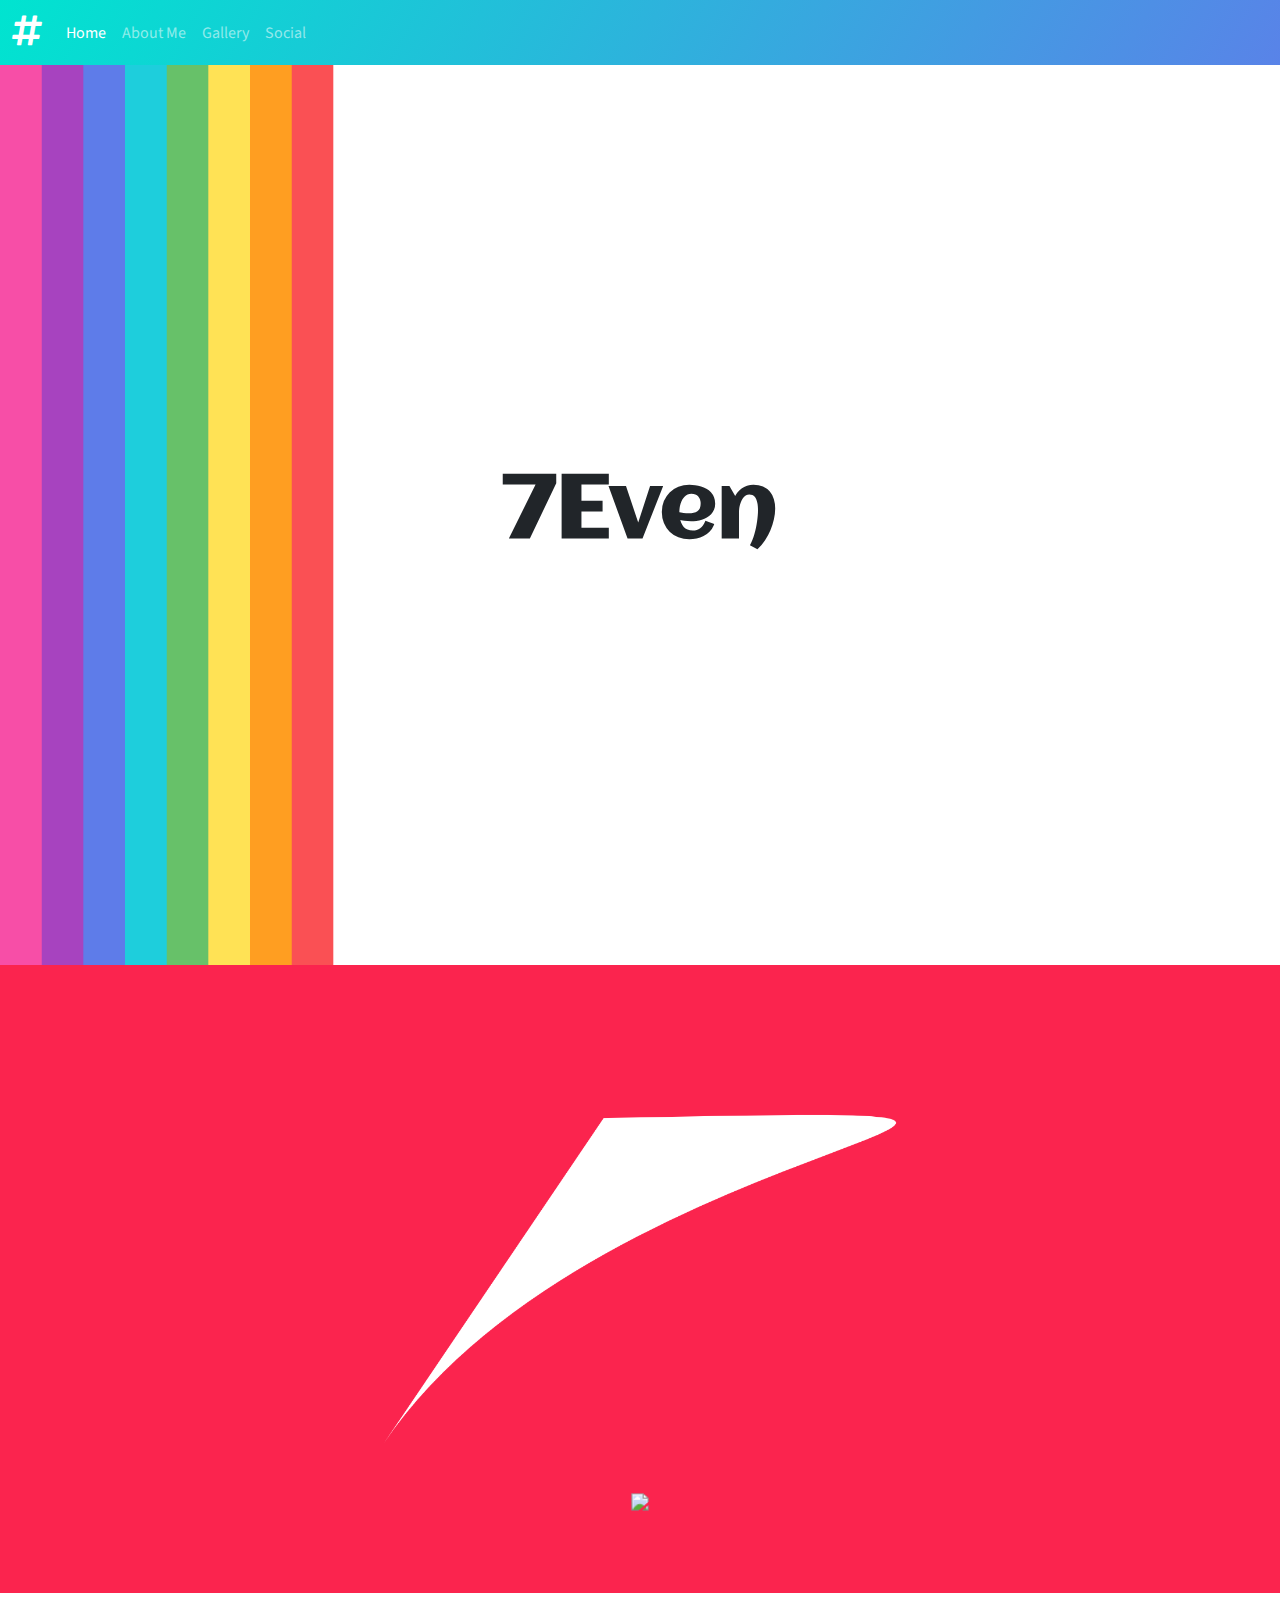
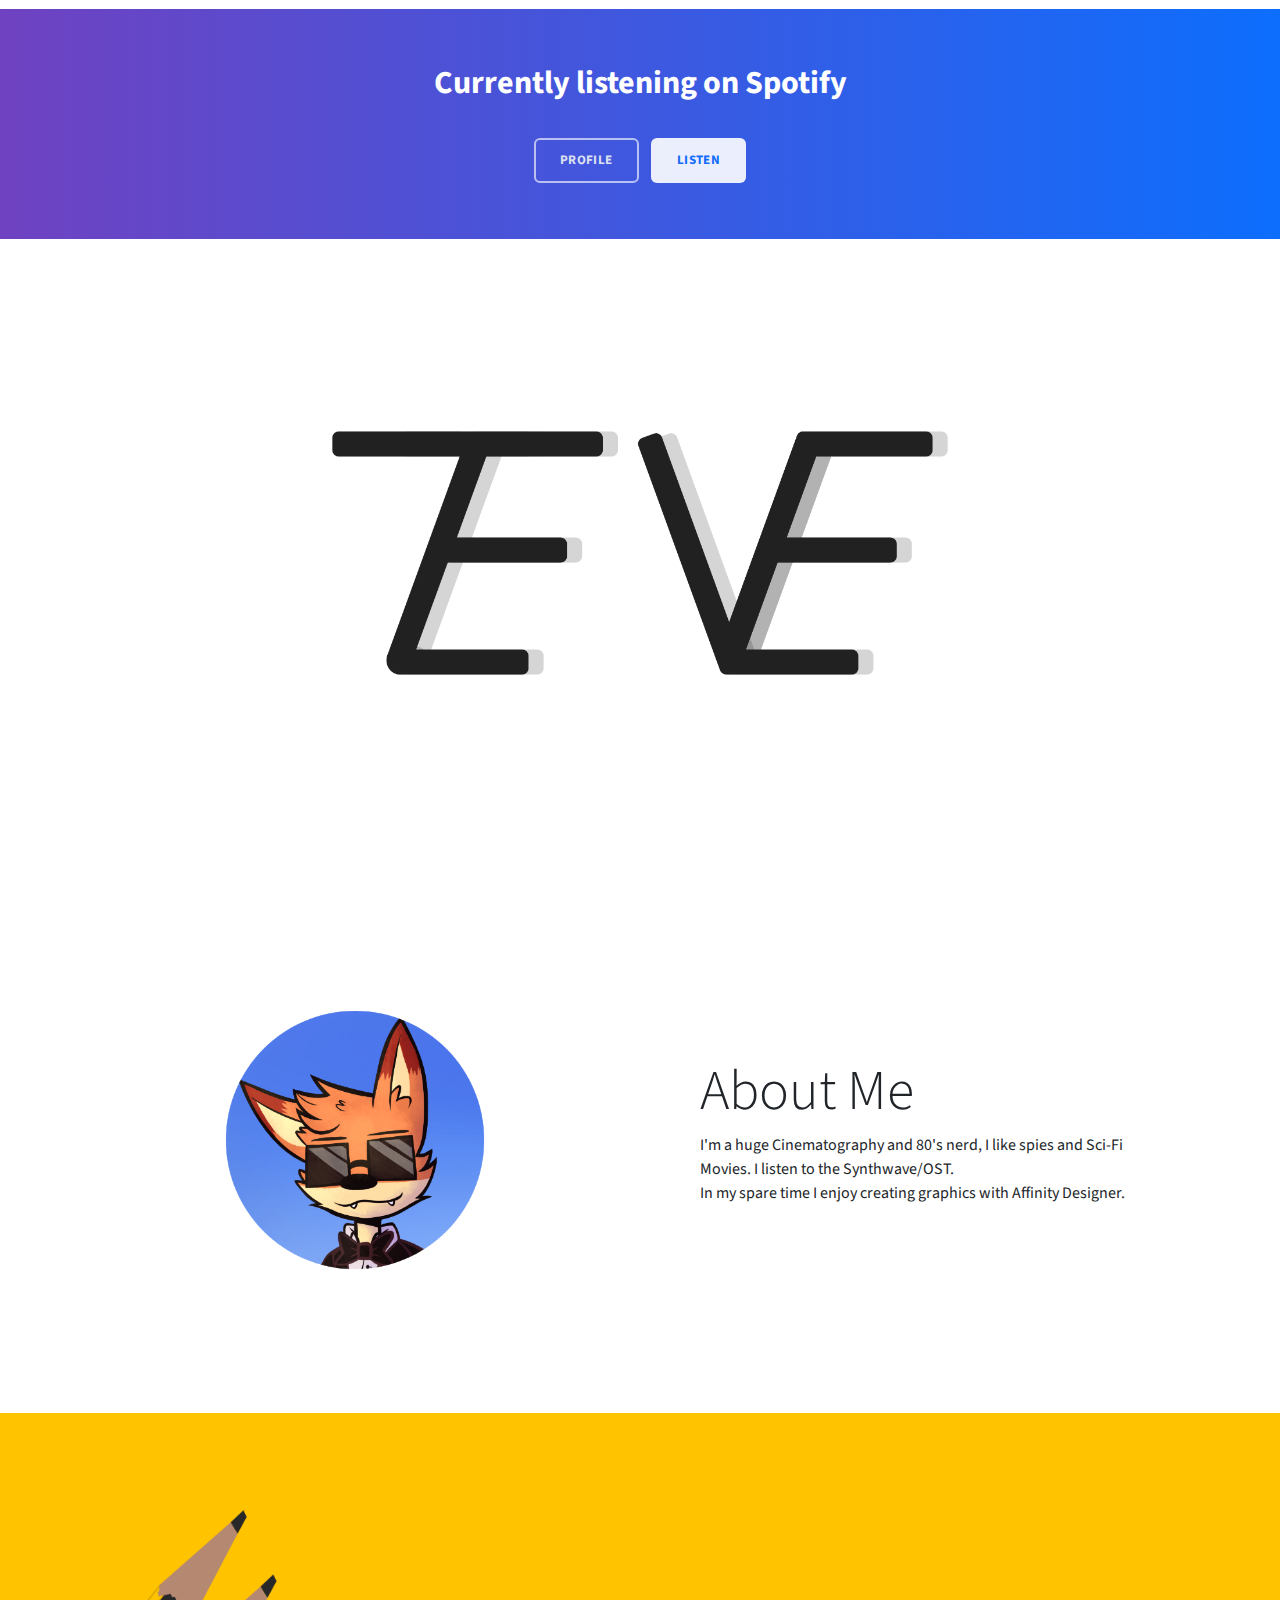
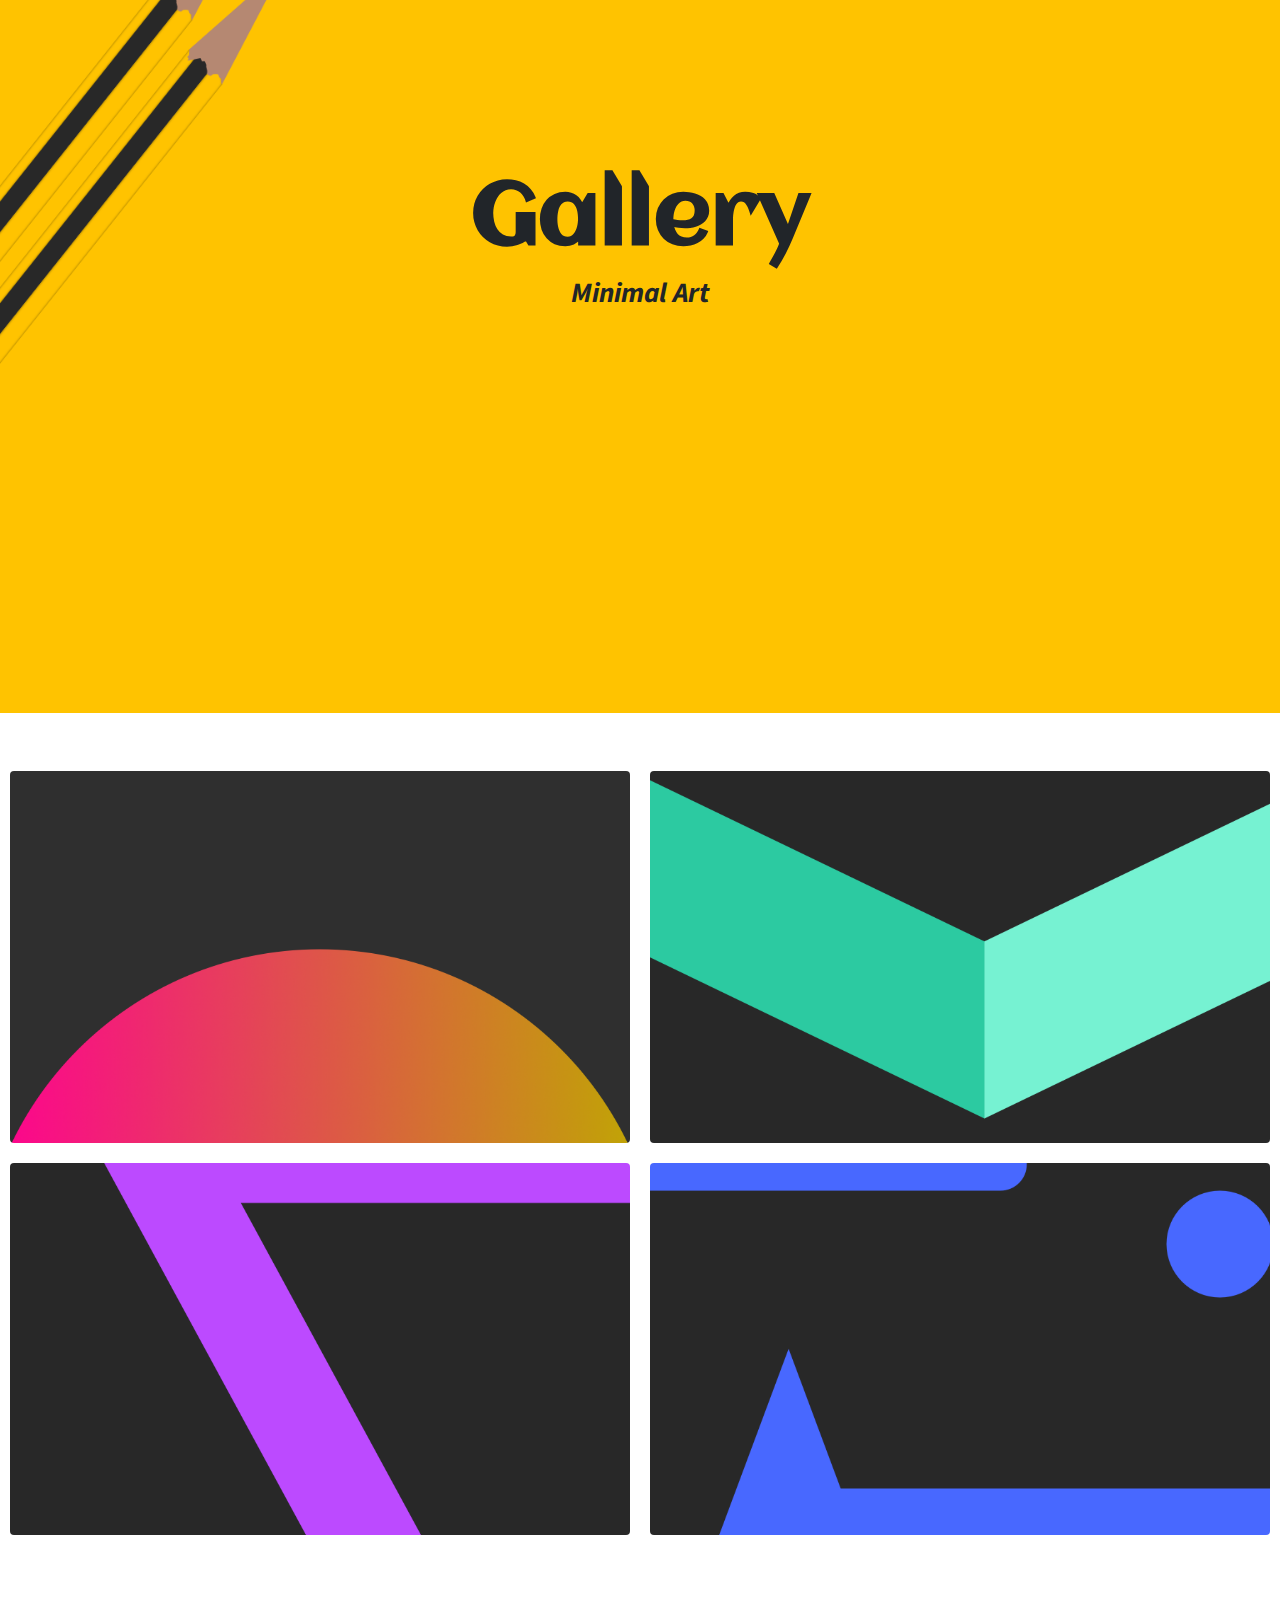
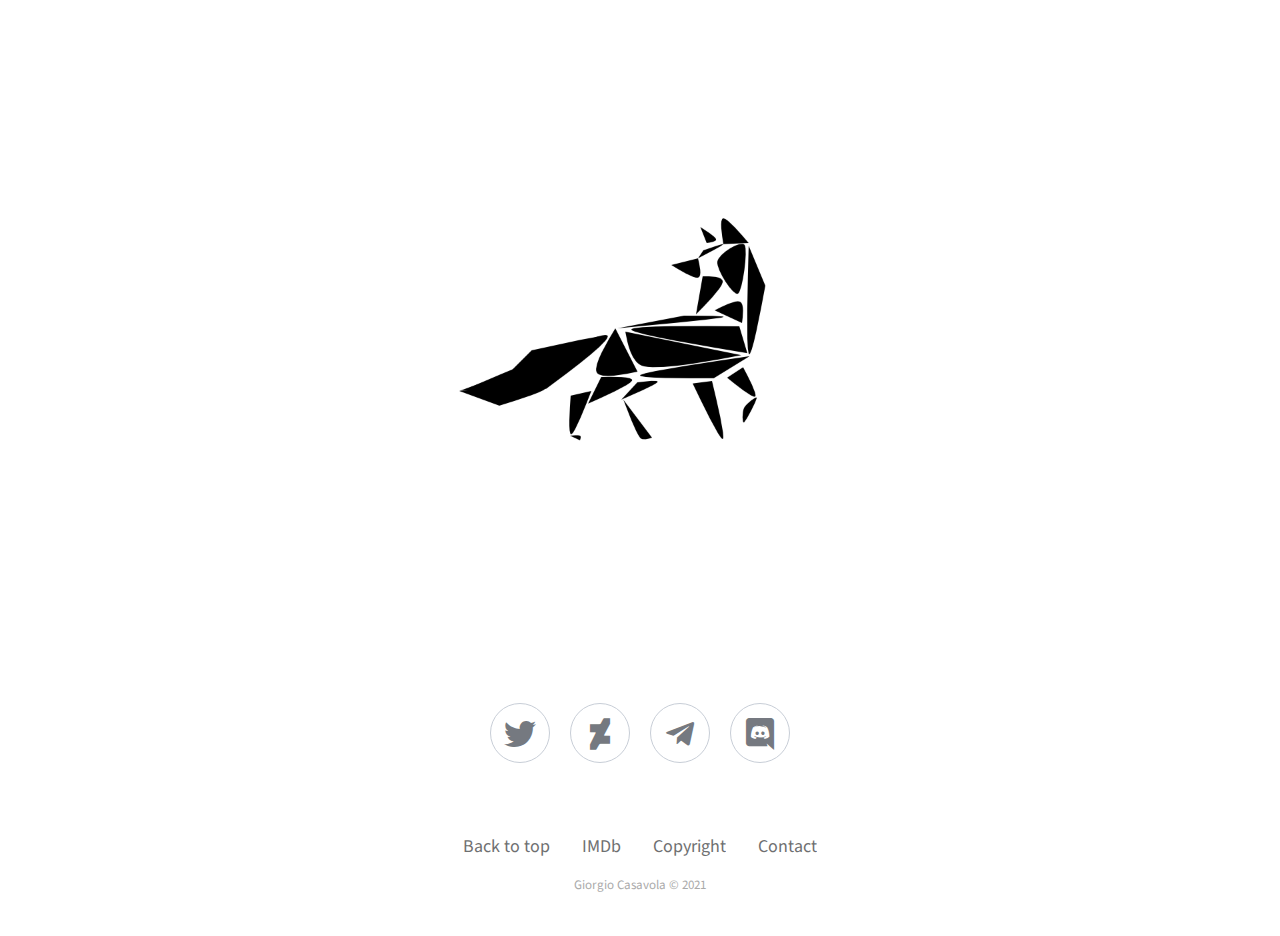
==== index.html @ 130027fe "add IMDb" ====
<!DOCTYPE html>
<html>

<head>
    <meta charset="utf-8">
    <meta name="viewport" content="width=device-width, initial-scale=1.0, shrink-to-fit=no">
    <title>infinit7even.xyz</title>
    <meta name="Infinity 7Even" content="Infinity 7Even">
    <meta name="infinit7even" content="infinit7even">
    <meta property="og:description" content="Cinematography nerd and 80s spy.
Synthwave/OST listener.">
    <meta name="description" content="Cinematography nerd and 80s spy.
Synthwave/OST listener.">
    <meta name="twitter:description" content="Cinematography nerd and 80s spy.
Synthwave/OST listener.">
    <meta name="twitter:image" content="OG.png">
    <meta name="twitter:card" content="summary">
    <meta property="og:title" content="infinit7even.xyz">
    <meta property="og:image" content="OG.png">
    <meta property="og:type" content="website">
    <meta name="twitter:title" content="infinit7even.xyz">
    <link rel="apple-touch-icon" type="image/png" sizes="180x180" href="assets/img/Icon/apple-icon-180x180.png">
    <link rel="icon" type="image/png" sizes="16x16" href="assets/img/Icon/favicon-16x16.png">
    <link rel="icon" type="image/png" sizes="32x32" href="assets/img/Icon/favicon-32x32.png">
    <link rel="icon" type="image/png" sizes="180x180" href="assets/img/Icon/apple-icon-180x180.png">
    <link rel="icon" type="image/png" sizes="192x192" href="assets/img/Icon/android-icon-192x192.png">
    <link rel="stylesheet" href="assets/bootstrap/css/bootstrap.min.css">
    <link rel="stylesheet" href="https://fonts.googleapis.com/css?family=Source+Sans+Pro:300,400,700,300italic,400italic,700italic">
    <link rel="stylesheet" href="https://fonts.googleapis.com/css?family=Aclonica&amp;display=swap">
    <link rel="stylesheet" href="assets/fonts/fontawesome-all.min.css">
    <link rel="stylesheet" href="assets/css/divider-text-middle.css">
    <link rel="stylesheet" href="assets/css/Footer.css">
    <link rel="stylesheet" href="assets/css/Gallery.css">
    <link rel="stylesheet" href="assets/css/Highlight-Blue.css">
    <link rel="stylesheet" href="https://cdnjs.cloudflare.com/ajax/libs/animate.css/3.5.2/animate.min.css">
    <link rel="stylesheet" href="https://cdnjs.cloudflare.com/ajax/libs/aos/2.3.4/aos.css">
    <link rel="stylesheet" href="assets/css/Navbar.css">
    <link rel="stylesheet" href="assets/css/Parallax-Scroll-Effect.css">
    <link rel="stylesheet" href="assets/css/Social-Icons.css">
    <link rel="stylesheet" href="assets/css/Swiper-Slider-Card-For-Blog-Or-Product-1.css">
    <link rel="stylesheet" href="assets/css/Swiper-Slider-Card-For-Blog-Or-Product.css">
    <link rel="stylesheet" href="assets/css/Team-Clean.css">
    <link rel="stylesheet" href="assets/css/Twitch-Hover-Effect.css">
<!-- Pixel Code for https://www.widgetsquad.com/ -->
<script async src="https://www.widgetsquad.com/pixel/bqrxcodfmxu2at6dgoskixyi5d4d2zxn"></script>
<!-- END Pixel Code -->
</head>

<body id="page-top">
    <nav class="navbar navbar-dark navbar-expand-md" data-aos="slide-down" id="app-navbar">
        <div class="container-fluid"><a class="navbar-brand" href="#footer"><i class="fas fa-hashtag" data-bss-hover-animate="rubberBand" id="brand-logo"></i></a><button data-bs-toggle="collapse" class="navbar-toggler" data-bs-target="#navcol-1"><span class="visually-hidden">Toggle navigation</span><span class="navbar-toggler-icon"></span></button>
            <div class="collapse navbar-collapse" id="navcol-1" style="height: 30px;">
                <ul class="navbar-nav ml-auto">
                    <li class="nav-item"><a class="nav-link active" data-bss-hover-animate="pulse" href="https://infinit7even.xyz/">Home</a></li>
                    <li class="nav-item"><a class="nav-link" data-bss-hover-animate="pulse" href="#me">About Me</a></li>
                    <li class="nav-item" id="about"><a class="nav-link" data-bss-hover-animate="pulse" href="#gallery">Gallery</a></li>
                    <li class="nav-item"></li>
                    <li class="nav-item"><a class="nav-link" data-bss-hover-animate="pulse" href="#footer">Social</a></li>
                </ul>
            </div>
        </div>
    </nav>
    <header class="border-white d-flex masthead" data-aos="slide-right" style="background: url(&quot;assets/img/Material/Rainbow%20Light.png&quot;);background-size: cover;">
        <div class="container my-auto text-center" style="width: 200px;">
            <h1 class="d-xl-flex justify-content-xl-center bounce animated mb-1" style="font-family: Aclonica, sans-serif;color: rgb(33,37,41);">7Even</h1>
        </div>
    </header>
    <section data-aos="slide-up" class="page-section clearfix" style="background: url(&quot;assets/img/Material/sfondo.png&quot;);">
        <div class="container">
            <div class="intro"><img class="img-fluid intro-img mb-3 mb-lg-0 rounded" data-aos="zoom-in" data-aos-delay="100" src="assets/img/Material/Final%20Segment.png"></div>
        </div>
    </section>
    <div class="col d-flex justify-content-center" data-aos="slide-up"><img src="https://spotify-github-profile.vercel.app/api/view?uid=31hbjopzjuyt4f4cmfmwygxyndqe&amp;cover_image=true&amp;theme=compact" style="transform: translateY(-99px) scale(1.10);"></div>
    <section data-aos="fade-down" data-aos-delay="400" class="highlight-blue" style="background: linear-gradient(-90deg, var(--bs-blue) 0%, var(--bs-purple));">
        <div class="container">
            <div class="intro">
                <h2 class="text-center" data-aos="zoom-in-down" data-aos-delay="400"><strong>Currently listening on Spotify</strong><br></h2>
            </div>
            <div class="buttons"><a class="btn btn-primary" role="button" data-bss-hover-animate="pulse" href="https://open.spotify.com/user/31hbjopzjuyt4f4cmfmwygxyndqe">Profile</a><a class="btn btn-primary" role="button" data-bss-hover-animate="pulse" href="https://spotify-github-profile.vercel.app/api/view?uid=31hbjopzjuyt4f4cmfmwygxyndqe&amp;redirect=true" style="background: var(--bs-white);color: var(--bs-blue);">Listen</a></div>
        </div>
    </section>
    <section data-aos="fade-up" data-aos-duration="700" id="me" class="page-section clearfix">
        <div class="container" data-bss-hover-animate="tada"><img class="img-fluid intro-img mb-3 mb-lg-0 rounded" src="assets/img/Material/7Even.png"></div>
        <div class="container" data-aos="fade-right" data-aos-delay="300">
            <div class="row align-items-center">
                <div class="col-lg-6 order-lg-1">
                    <div class="p-5"><img class="rounded-circle img-fluid" data-bss-hover-animate="pulse" src="assets/img/Material/About%20Me/OC.png"></div>
                </div>
                <div class="col-lg-6 order-lg-2">
                    <div data-bss-hover-animate="bounce" class="p-5">
                        <h2 class="display-4">About Me</h2>
                        <p>I'm a huge Cinematography and 80's nerd, I like spies and Sci-Fi Movies.&nbsp;I listen to the Synthwave/OST.<br>In my spare time I enjoy creating graphics with Affinity Designer.<br></p>
                    </div>
                </div>
            </div>
        </div>
    </section>
    <section>
        <header class="border-white d-flex masthead" data-aos="slide-right" data-aos-delay="250" id="gallery" style="background: url(&quot;assets/img/Gallery/Matite.png&quot;);background-size: cover;">
            <div class="container my-auto text-center" style="width: 200px;">
                <h1 class="d-xl-flex justify-content-xl-center bounce animated mb-1" style="font-family: Aclonica, sans-serif;color: rgb(33,37,41);">Gallery</h1>
                <h3 data-bss-hover-animate="swing" class="mb-5"><em class="pulse animated" style="color: rgb(33,37,41);">Minimal Art</em></h3>
            </div>
        </header>
        <div class="container-fluid py-5">
            <div class="row">
                <div class="col-md-6 mb-lg-0" data-aos="zoom-in" data-aos-duration="500" style="padding: 10px;">
                    <div class="hover hover-4 text-white rounded"><img src="assets/img/Gallery/Retro.png" alt="image">
                        <div class="hover-4-content">
                            <p class="hover-4-description fw-light mb-0">© 2021 Giorgio Casavola. All rights reserved.</p>
                        </div>
                    </div>
                </div>
                <div class="col-md-6 mb-lg-0" data-aos="zoom-in" data-aos-duration="500" style="padding: 10px;">
                    <div class="hover hover-4 text-white rounded"><img class="border rounded" src="assets/img/Gallery/Mirror%20Reflection.png" alt="image">
                        <div class="hover-4-content">
                            <p class="hover-4-description fw-light mb-0">© 2021 Giorgio Casavola. All rights reserved.</p>
                        </div>
                    </div>
                </div>
                <div class="col-md-6 mb-lg-0" data-aos="zoom-in" data-aos-duration="500" style="padding: 10px;">
                    <div class="hover hover-4 text-white rounded"><img src="assets/img/Gallery/Mysterious%20Purple.png" alt="image">
                        <div class="hover-4-content">
                            <p class="hover-4-description fw-light mb-0">© 2021 Giorgio Casavola. All rights reserved.</p>
                        </div>
                    </div>
                </div>
                <div class="col-md-6 mb-lg-0" data-aos="zoom-in" data-aos-duration="500" style="padding: 10px;">
                    <div class="hover hover-4 text-white rounded"><img class="border rounded" src="assets/img/Gallery/Abysses%20Of%20Forms.png" alt="image">
                        <div class="hover-4-content">
                            <p class="hover-4-description fw-light mb-0">© 2021 Giorgio Casavola. All rights reserved.</p>
                        </div>
                    </div>
                </div>
            </div>
        </div>
    </section>
    <div data-bss-hover-animate="bounce" class="backgroundimages" style="background: url(&quot;assets/img/Material/Tail%20Fragment.png&quot;) center / cover;height: 700px;"></div>
    <footer id="footer" class="footer-basic" style="transform: translateY(-100px);">
        <div data-aos="fade" class="social-icons"><a href="https://twitter.com/Infinit7Even"><i class="fab fa-twitter" data-bss-hover-animate="shake"></i></a><a href="https://www.deviantart.com/infinit7even"><i class="fab fa-deviantart" data-bss-hover-animate="shake"></i></a><a href="https://t.me/Infinit7Even"><i class="fab fa-telegram-plane" data-bss-hover-animate="shake"></i></a><a href="https://discords.com/bio/p/infinit7even"><i class="fab fa-discord" data-bss-hover-animate="shake"></i></a></div>
        <ul class="list-inline">
            <li class="list-inline-item" data-bss-hover-animate="tada"><a href="#">Back to top</a></li>
            <li class="list-inline-item" data-bss-hover-animate="tada"><a href="https://www.imdb.com/user/ur92551672/lists">IMDb</a></li>
            <li class="list-inline-item" data-bss-hover-animate="tada"><a href="https://infinit7even.xyz/copyright">Copyright</a></li>
            <li class="list-inline-item" data-bss-hover-animate="tada"><a href="mailto:infinit7even@gmail.com">Contact</a></li>
        </ul>
        <p data-bss-hover-animate="swing" class="copyright">Giorgio Casavola © 2021</p>
    </footer>
    <script src="assets/bootstrap/js/bootstrap.min.js"></script>
    <script src="assets/js/bs-init.js"></script>
    <script src="https://cdnjs.cloudflare.com/ajax/libs/aos/2.3.4/aos.js"></script>
    <script src="assets/js/Gallery.js"></script>
</body>

</html>
---- assets/css/divider-text-middle.css ----
.divider-style {
  margin-top: 70px;
  position: relative;
  margin-right: 40px;
  margin-left: 40px;
}

.divider-style span {
  background: #fff;
  padding: 0 20px;
  position: relative;
  z-index: 5;
}

.divider-style:before {
  content: "";
  display: block;
  border-top: solid 1px black;
  width: 100%;
  height: 1px;
  position: absolute;
  top: 50%;
  z-index: 1;
}
---- assets/css/Footer.css ----
.footer-basic {
  padding: 40px 0;
  background-color: #ffffff;
  color: #4b4c4d;
}

.footer-basic ul {
  padding: 0;
  list-style: none;
  text-align: center;
  font-size: 18px;
  line-height: 1.6;
  margin-bottom: 0;
}

.footer-basic li {
  padding: 0 10px;
}

.footer-basic ul a {
  color: inherit;
  text-decoration: none;
  opacity: 0.8;
}

.footer-basic ul a:hover {
  opacity: 1;
}

.footer-basic .copyright {
  margin-top: 15px;
  text-align: center;
  font-size: 13px;
  color: #aaa;
  margin-bottom: 0;
}
---- assets/css/Gallery.css ----
.hover {
  overflow: hidden;
  position: relative;
  padding-bottom: 60%;
}

.hover img {
  width: 100%;
  position: absolute;
  top: 0;
  left: 0;
  transition: all 0.3s;
}

.hover-4 img {
  width: 110%;
  top: 50%;
  left: 50%;
  transform: translate(-50%, -50%);
}

.hover-4-description {
  position: absolute;
  top: 2rem;
  left: 2rem;
  text-align: right;
  border-right: 3px solid #fff;
  padding: 0 1rem;
  z-index: 99;
  transform: translateX(-1.5rem);
  opacity: 0;
  transition: all 0.3s;
}

@media (min-width: 992px) {
  .hover-4-description {
    width: 90%;
  }
}

.hover-4:hover img {
  width: 100%;
}

.hover-4:hover::after {
  opacity: 1;
  transform: none;
}

.hover-4:hover .hover-4-description {
  opacity: 1;
  transform: none;
}
---- assets/css/Highlight-Blue.css ----
.highlight-blue {
  color: #fff;
  background-color: #1e6add;
  padding: 50px 0;
}

.highlight-blue p {
  color: #c4d5ef;
  line-height: 1.5;
}

.highlight-blue h2 {
  font-weight: normal;
  margin-bottom: 25px;
  line-height: 1.5;
  padding-top: 0;
  margin-top: 0;
  color: inherit;
}

.highlight-blue .intro {
  font-size: 16px;
  max-width: 500px;
  margin: 0 auto 25px;
}

.highlight-blue .buttons {
  text-align: center;
}

.highlight-blue .buttons .btn {
  padding: 16px 32px;
  margin: 6px;
  border: none;
  background: none;
  box-shadow: none;
  text-shadow: none;
  opacity: 0.9;
  text-transform: uppercase;
  font-weight: bold;
  font-size: 13px;
  letter-spacing: 0.4px;
  line-height: 1;
}

.highlight-blue .buttons .btn:hover {
  opacity: 1;
}

.highlight-blue .buttons .btn:active {
  transform: translateY(1px);
}

.highlight-blue .buttons .btn-primary, .highlight-blue .buttons .btn-primary:active {
  border: 2px solid rgba(255,255,255,0.7);
  border-radius: 6px;
  color: #ebeff1;
  box-shadow: none;
  text-shadow: none;
  padding: 14px 24px;
  background: transparent;
  transition: background-color 0.25s;
}
---- assets/css/Navbar.css ----
#brand-logo {
  font-size: 34px;
}

#app-navbar {
  background: linear-gradient(120deg, #00e4d0, #5983e8);
}
---- assets/css/Parallax-Scroll-Effect.css ----
#box-1 {
  height: 25vh;
  width: 100%;
  background-image: url("Material/ggggggggggggggggggggggggggggggggggggggggggggg.png");
  background-size: cover;
  display: table;
  background-attachment: fixed;
}

h1 {
  font-family: arial black;
  font-size: 50px;
  color: white;
  margin: 0px;
  text-align: center;
  display: table-cell;
  vertical-align: middle;
}
---- assets/css/Social-Icons.css ----
.social-icons {
  color: #313437;
  background-color: #fff;
  text-align: center;
  padding: 70px 0;
}

@media (max-width:767px) {
  .social-icons {
    padding: 50px 0;
  }
}

.social-icons i {
  font-size: 32px;
  display: inline-block;
  color: #757980;
  margin: 0 10px;
  width: 60px;
  height: 60px;
  border: 1px solid #c8ced7;
  text-align: center;
  border-radius: 50%;
  line-height: 60px;
}
---- assets/css/Team-Clean.css ----
.team-clean {
  color: #313437;
  background-color: #fff;
}

.team-clean p {
  color: #7d8285;
}

.team-clean h2 {
  font-weight: bold;
  margin-bottom: 40px;
  padding-top: 40px;
  color: inherit;
}

@media (max-width:767px) {
  .team-clean h2 {
    margin-bottom: 25px;
    padding-top: 25px;
    font-size: 24px;
  }
}

.team-clean .intro {
  font-size: 16px;
  max-width: 500px;
  margin: 0 auto;
}

.team-clean .intro p {
  margin-bottom: 0;
}

.team-clean .people {
  padding-bottom: 40px;
}

.team-clean .item {
  text-align: center;
  padding-top: 50px;
}

.team-clean .item .name {
  font-weight: bold;
  margin-top: 28px;
  margin-bottom: 8px;
  color: inherit;
}

.team-clean .item .title {
  text-transform: uppercase;
  font-weight: bold;
  color: #d0d0d0;
  letter-spacing: 2px;
  font-size: 13px;
}

.team-clean .item .description {
  font-size: 15px;
  margin-top: 15px;
  margin-bottom: 20px;
}

.team-clean .item img {
  max-width: 160px;
}

.team-clean .social {
  font-size: 18px;
  color: #a2a8ae;
}

.team-clean .social a {
  color: inherit;
  margin: 0 10px;
  display: inline-block;
  opacity: 0.7;
}

.team-clean .social a:hover {
  opacity: 1;
}
---- assets/css/Twitch-Hover-Effect.css ----
.twitch-hover, .twitch-hover img {
  transition: 0.2s;
}

.twitch-hover:hover img {
  transform: translateX(0.5rem) translateY(-0.5rem);
  box-shadow: -1px 1px 1px #1ed760, -2px 2px 1px #1ed760, -3px 3px 1px #1ed760, -4px 4px 1px #1ed760, -5px 5px 1px #1ed760, -6px 6px 1px #1ed760, -7px 7px 1px #1ed760, -8px 8px 1px #1ed760;
}

.twitch-hover {
  background-color: #1ed760;
  max-width: -webkit-fit-content;
  max-height: -webkit-fit-content;
}
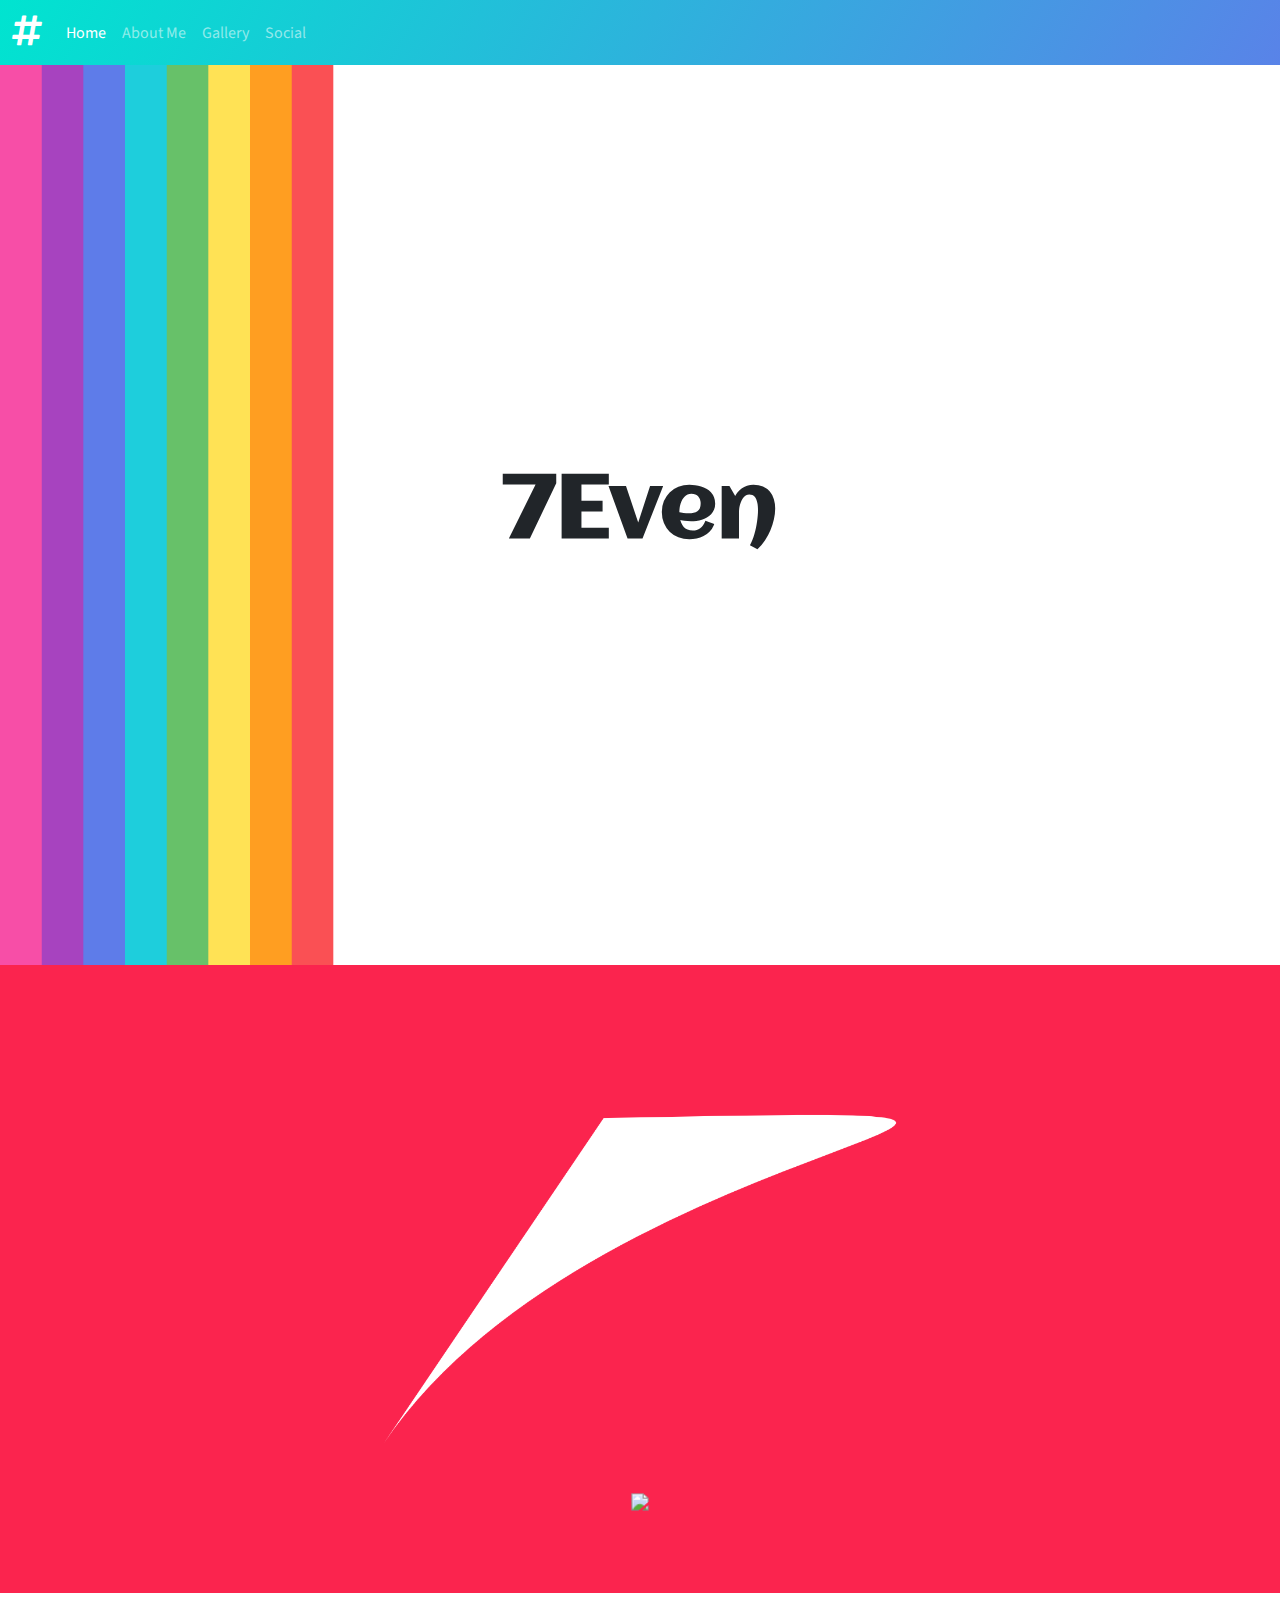
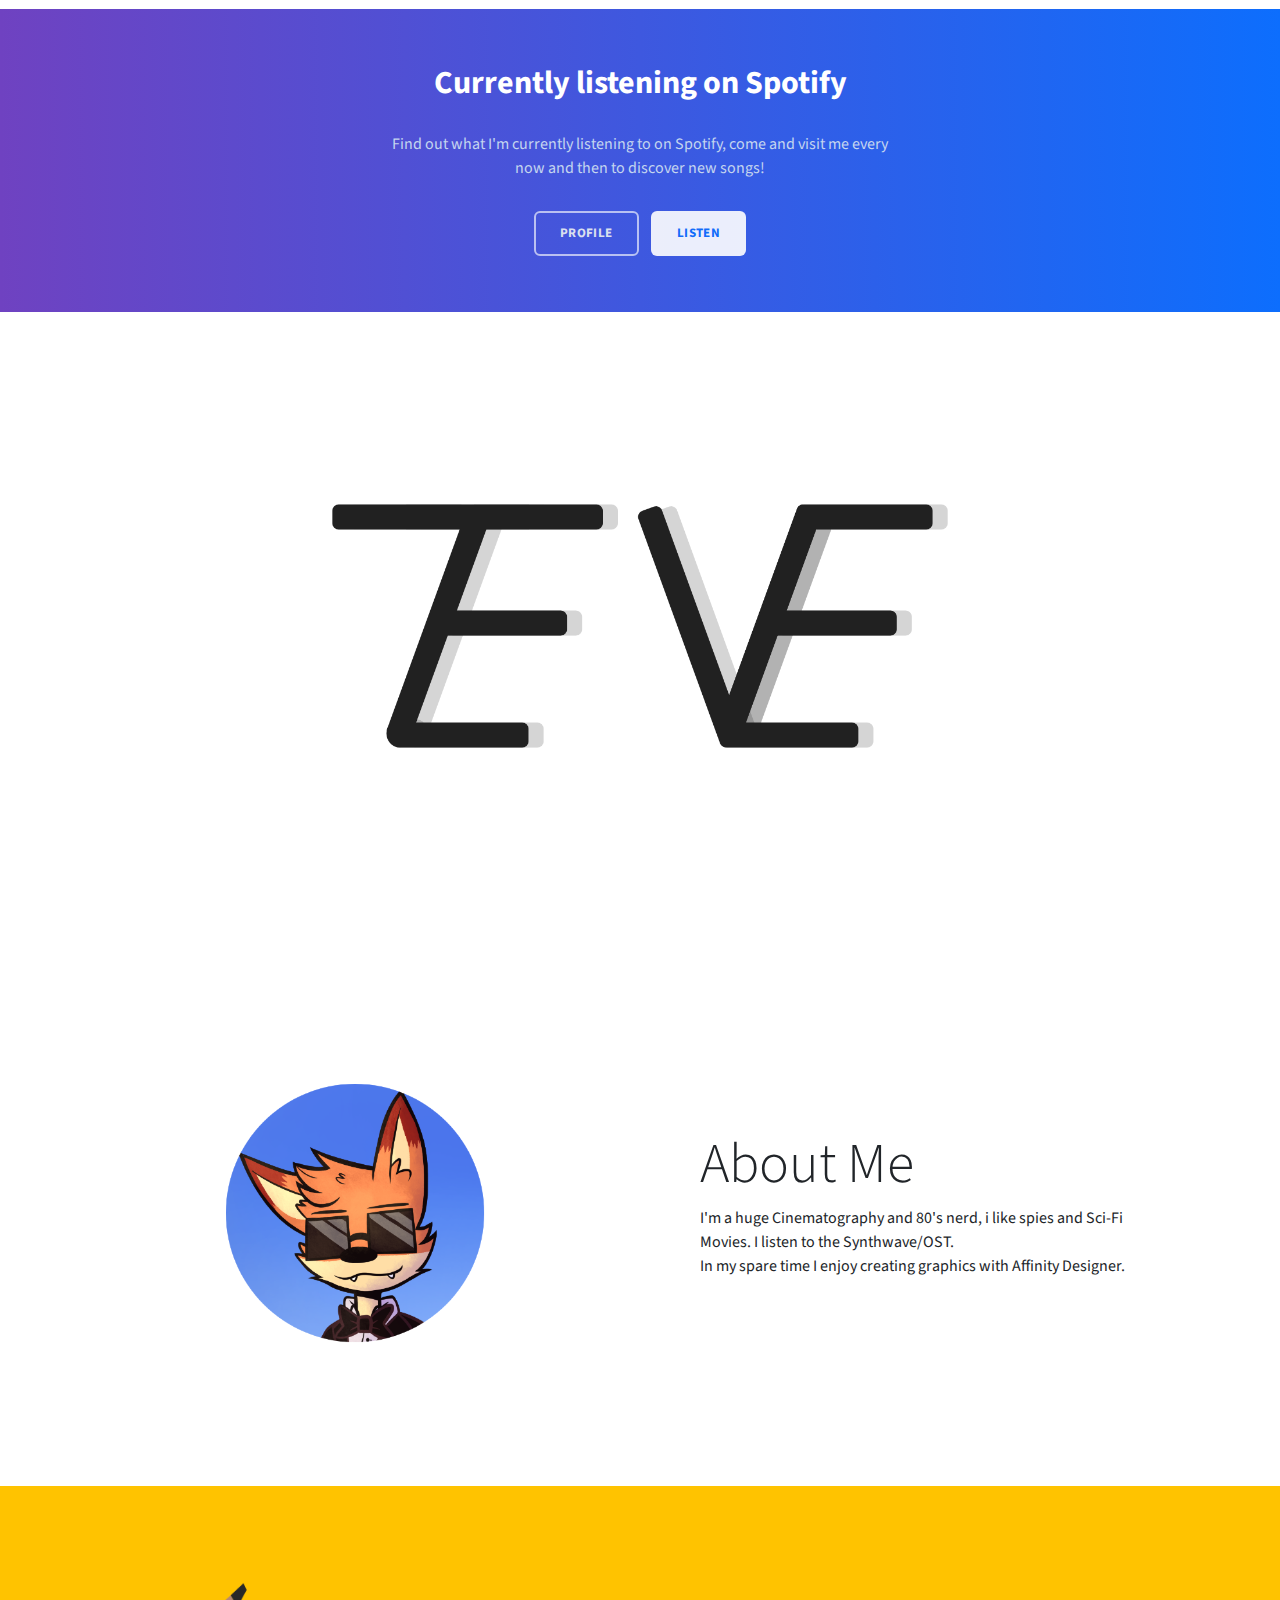
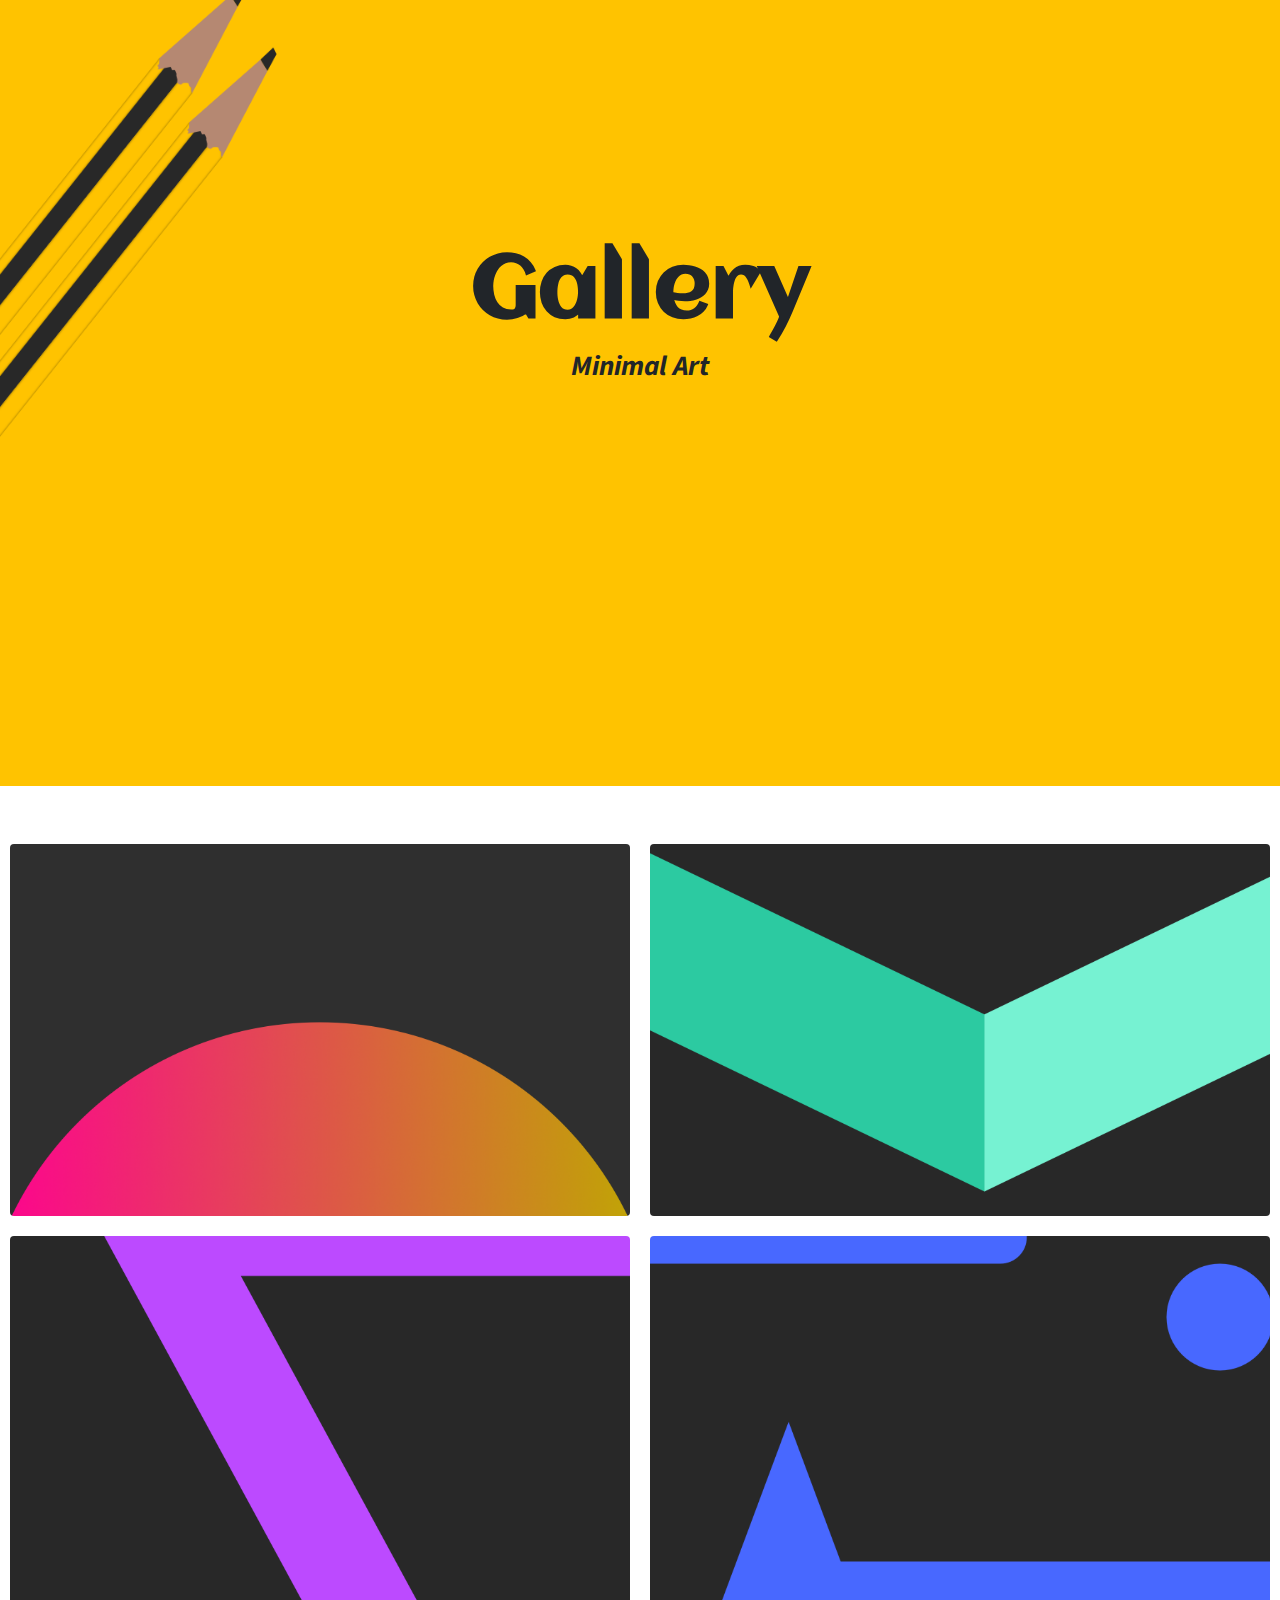
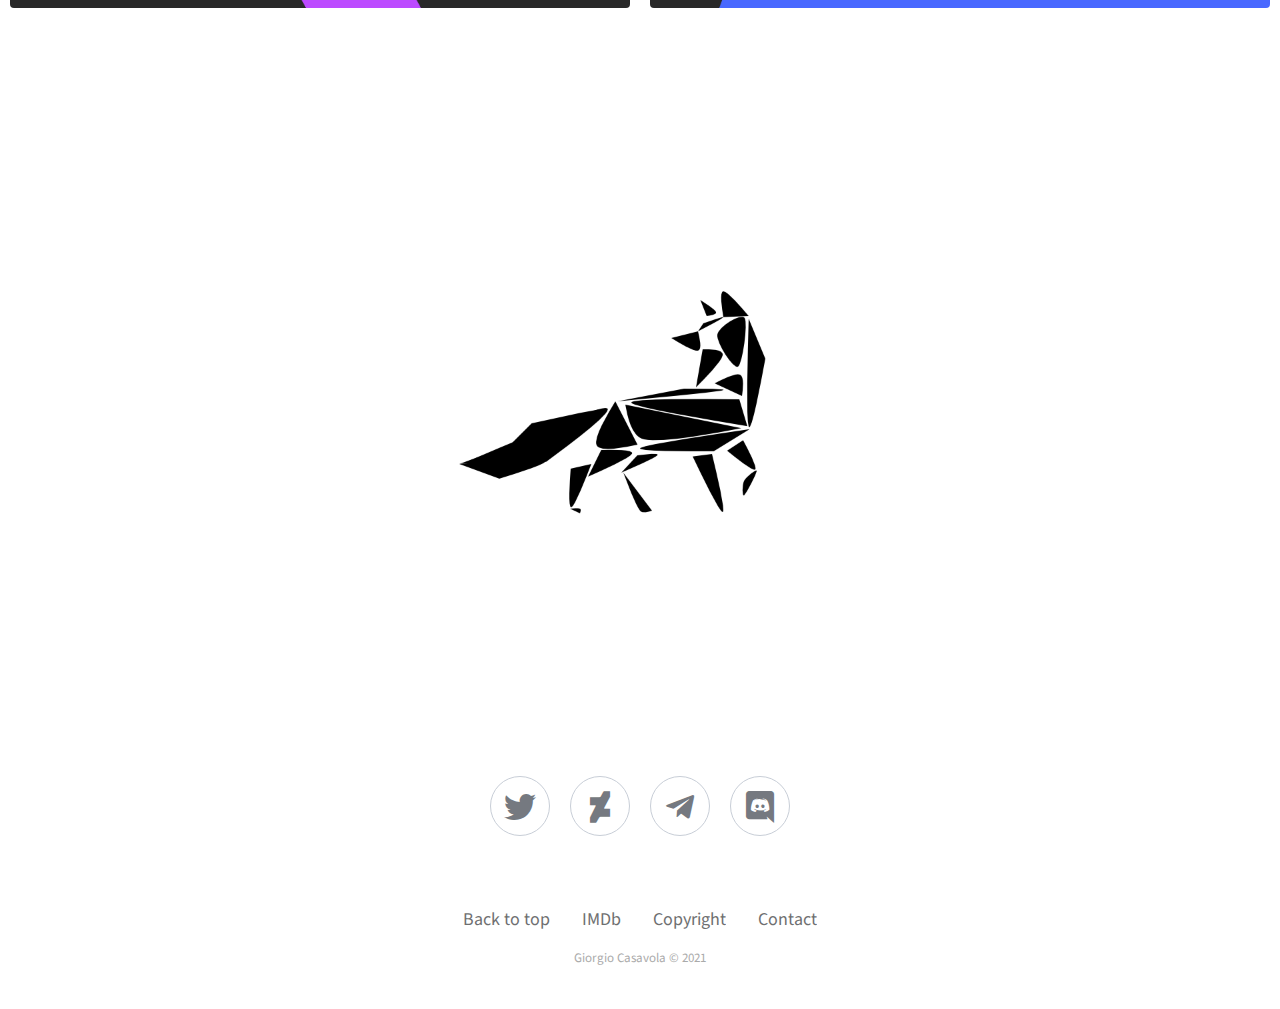
==== commit c9efb0b6: "improvements" ====
--- a/index.html
+++ b/index.html
@@ -44,6 +44,16 @@
 <!-- Pixel Code for https://www.widgetsquad.com/ -->
 <script async src="https://www.widgetsquad.com/pixel/bqrxcodfmxu2at6dgoskixyi5d4d2zxn"></script>
 <!-- END Pixel Code -->
+
+<!-- Global site tag (gtag.js) - Google Analytics -->
+<script async src="https://www.googletagmanager.com/gtag/js?id=G-CCK21NLT2V"></script>
+<script>
+  window.dataLayer = window.dataLayer || [];
+  function gtag(){dataLayer.push(arguments);}
+  gtag('js', new Date());
+
+  gtag('config', 'G-CCK21NLT2V');
+</script>
 </head>
 
 <body id="page-top">
@@ -75,6 +85,7 @@
         <div class="container">
             <div class="intro">
                 <h2 class="text-center" data-aos="zoom-in-down" data-aos-delay="400"><strong>Currently listening on Spotify</strong><br></h2>
+                <p class="text-center" data-aos="fade">Find out what I'm currently listening to on Spotify, come and visit me every now and then to discover new songs! </p>
             </div>
             <div class="buttons"><a class="btn btn-primary" role="button" data-bss-hover-animate="pulse" href="https://open.spotify.com/user/31hbjopzjuyt4f4cmfmwygxyndqe">Profile</a><a class="btn btn-primary" role="button" data-bss-hover-animate="pulse" href="https://spotify-github-profile.vercel.app/api/view?uid=31hbjopzjuyt4f4cmfmwygxyndqe&amp;redirect=true" style="background: var(--bs-white);color: var(--bs-blue);">Listen</a></div>
         </div>
@@ -84,12 +95,12 @@
         <div class="container" data-aos="fade-right" data-aos-delay="300">
             <div class="row align-items-center">
                 <div class="col-lg-6 order-lg-1">
-                    <div class="p-5"><img class="rounded-circle img-fluid" data-bss-hover-animate="pulse" src="assets/img/Material/About%20Me/OC.png"></div>
+                    <div class="p-5"><img class="rounded-circle img-fluid" data-bss-hover-animate="pulse" src="assets/img/Material/About/OC.png"></div>
                 </div>
                 <div class="col-lg-6 order-lg-2">
                     <div data-bss-hover-animate="bounce" class="p-5">
                         <h2 class="display-4">About Me</h2>
-                        <p>I'm a huge Cinematography and 80's nerd, I like spies and Sci-Fi Movies.&nbsp;I listen to the Synthwave/OST.<br>In my spare time I enjoy creating graphics with Affinity Designer.<br></p>
+                        <p>I'm a huge Cinematography and 80's nerd, i like spies and Sci-Fi Movies.&nbsp;I listen to the Synthwave/OST.<br>In my spare time I enjoy creating graphics with Affinity Designer.<br></p>
                     </div>
                 </div>
             </div>
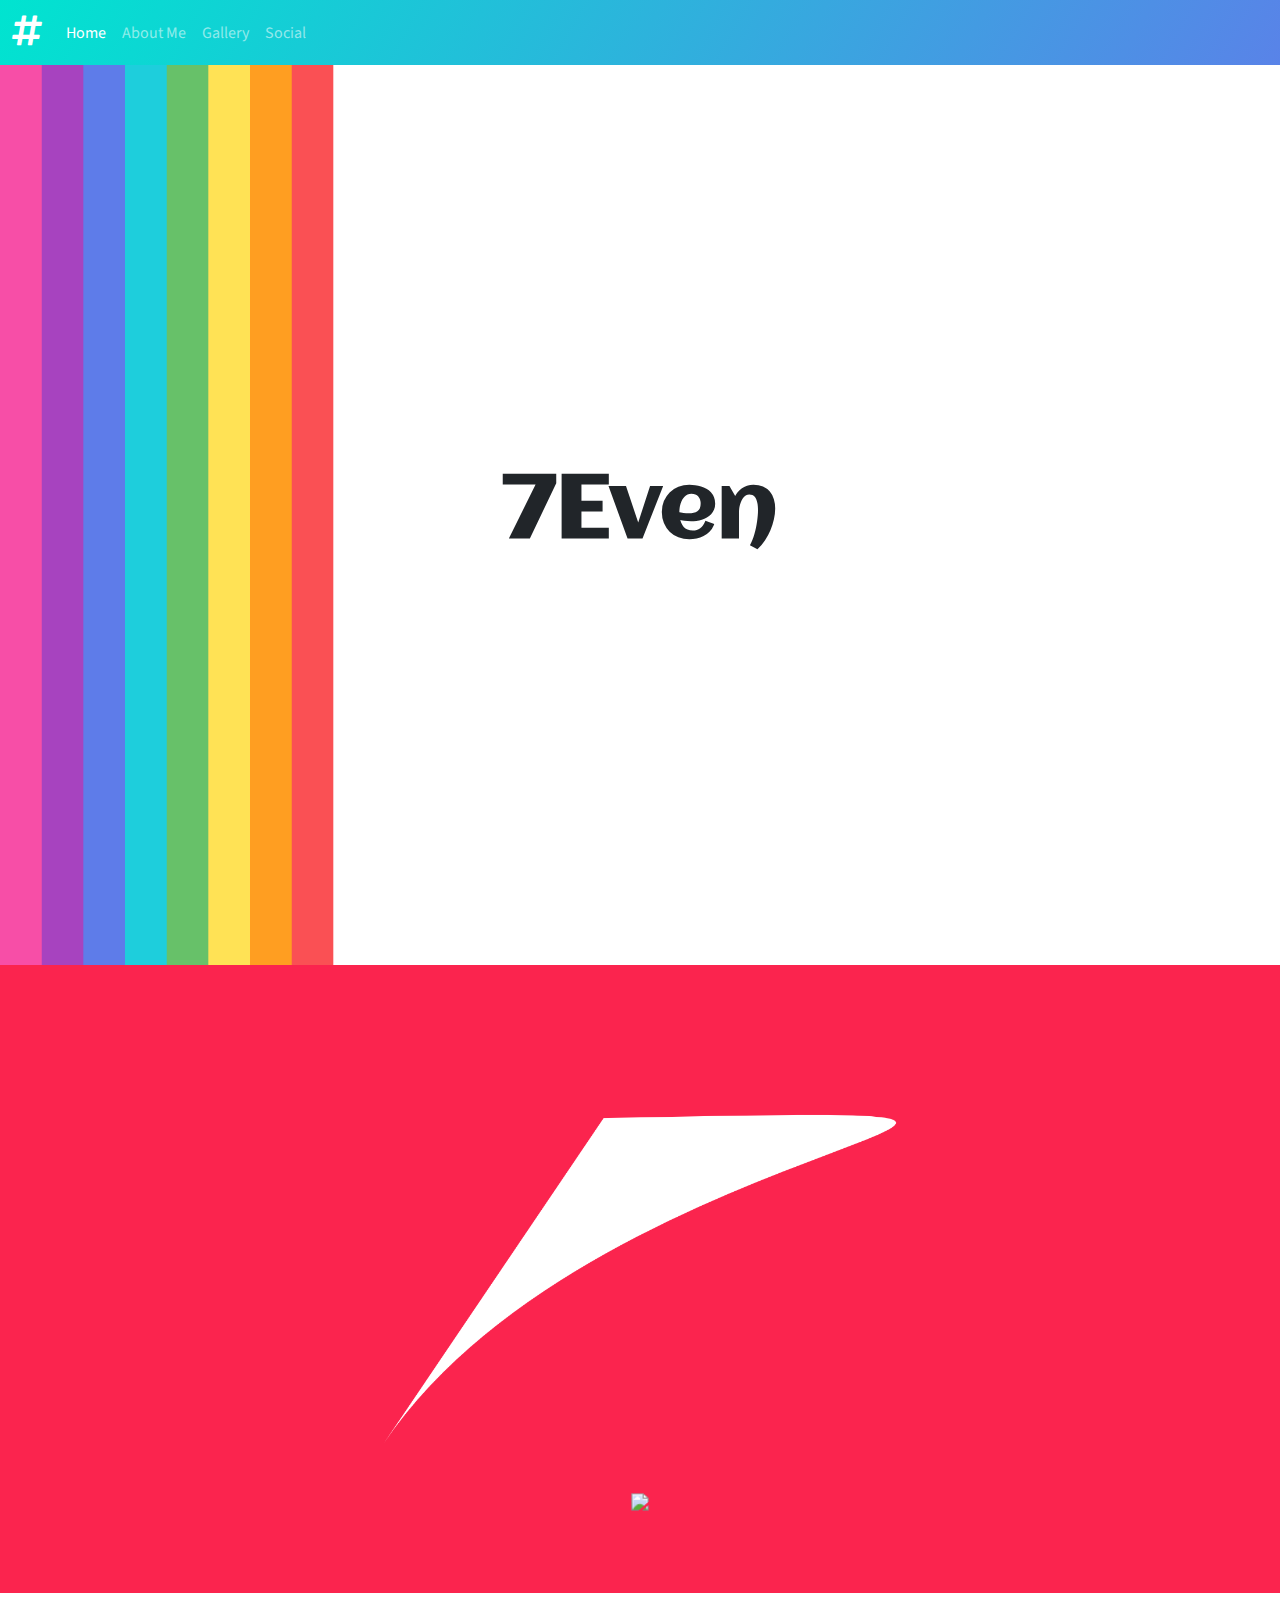
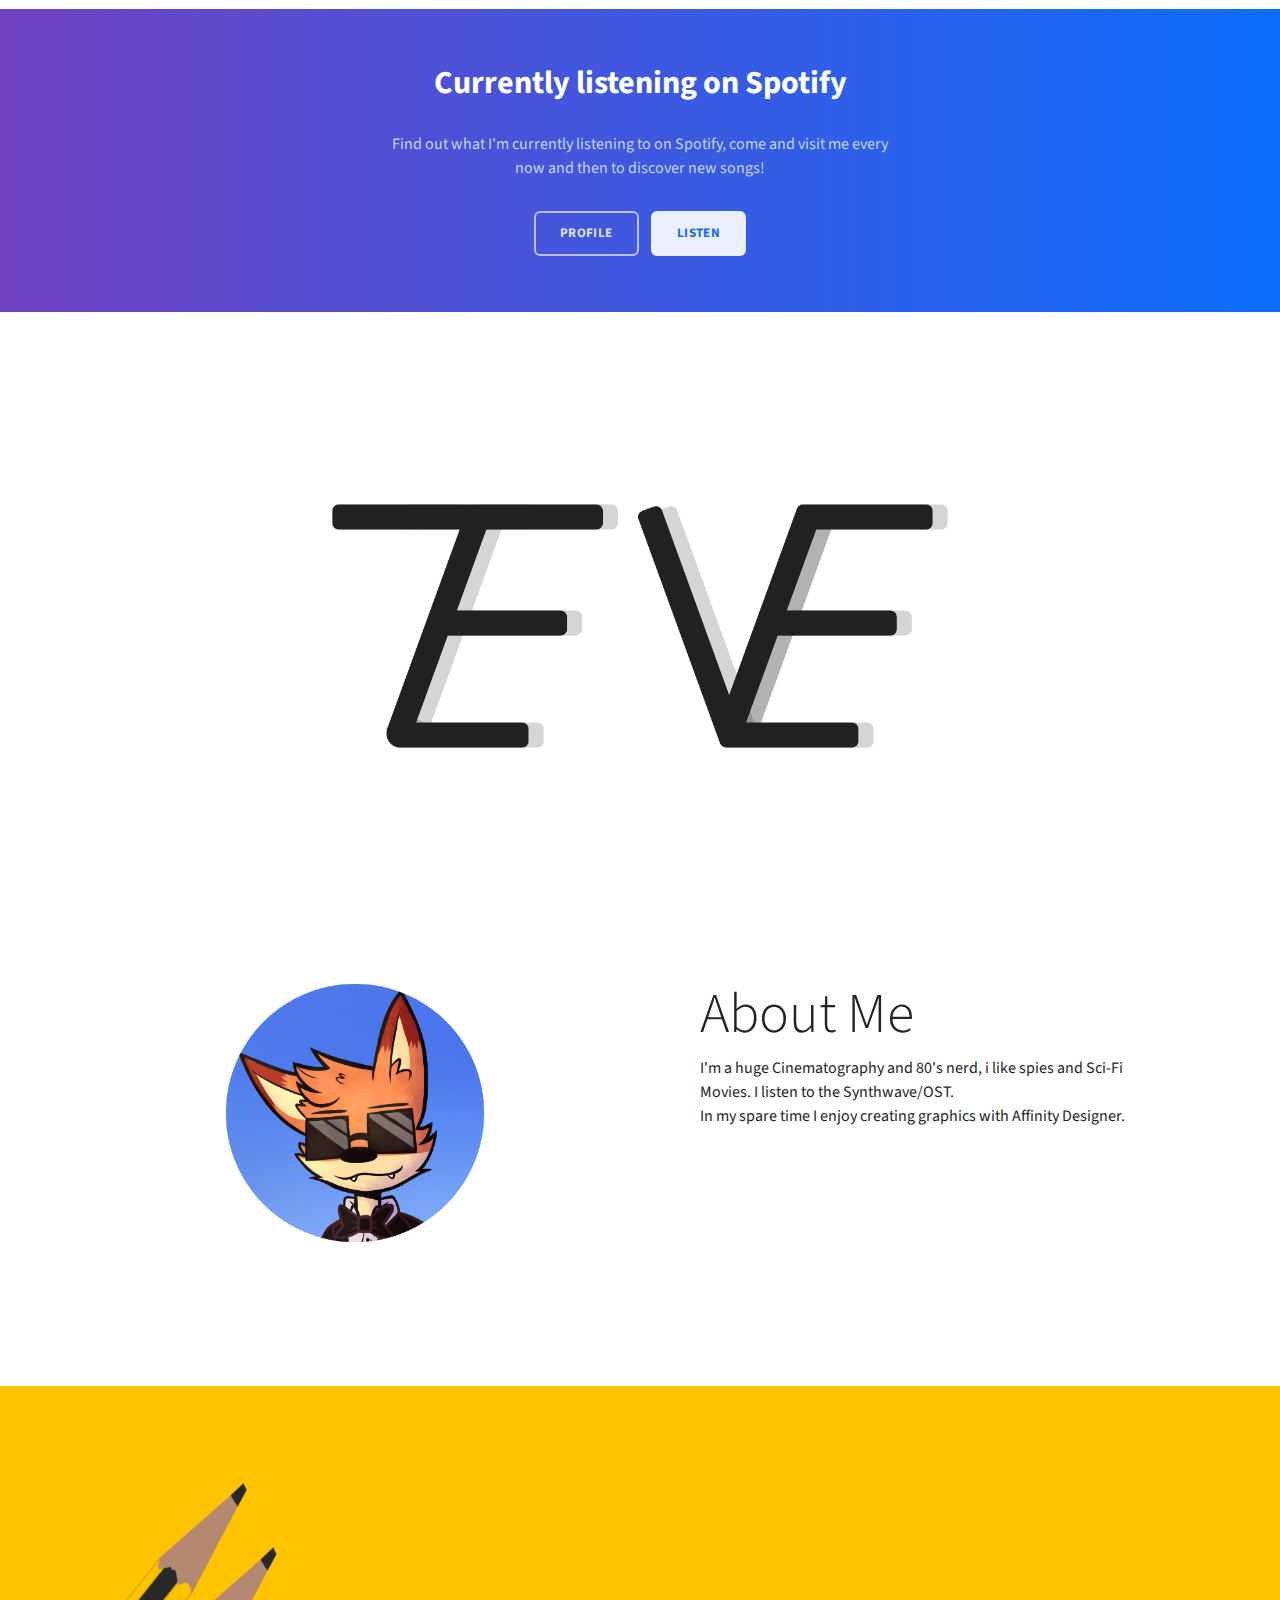
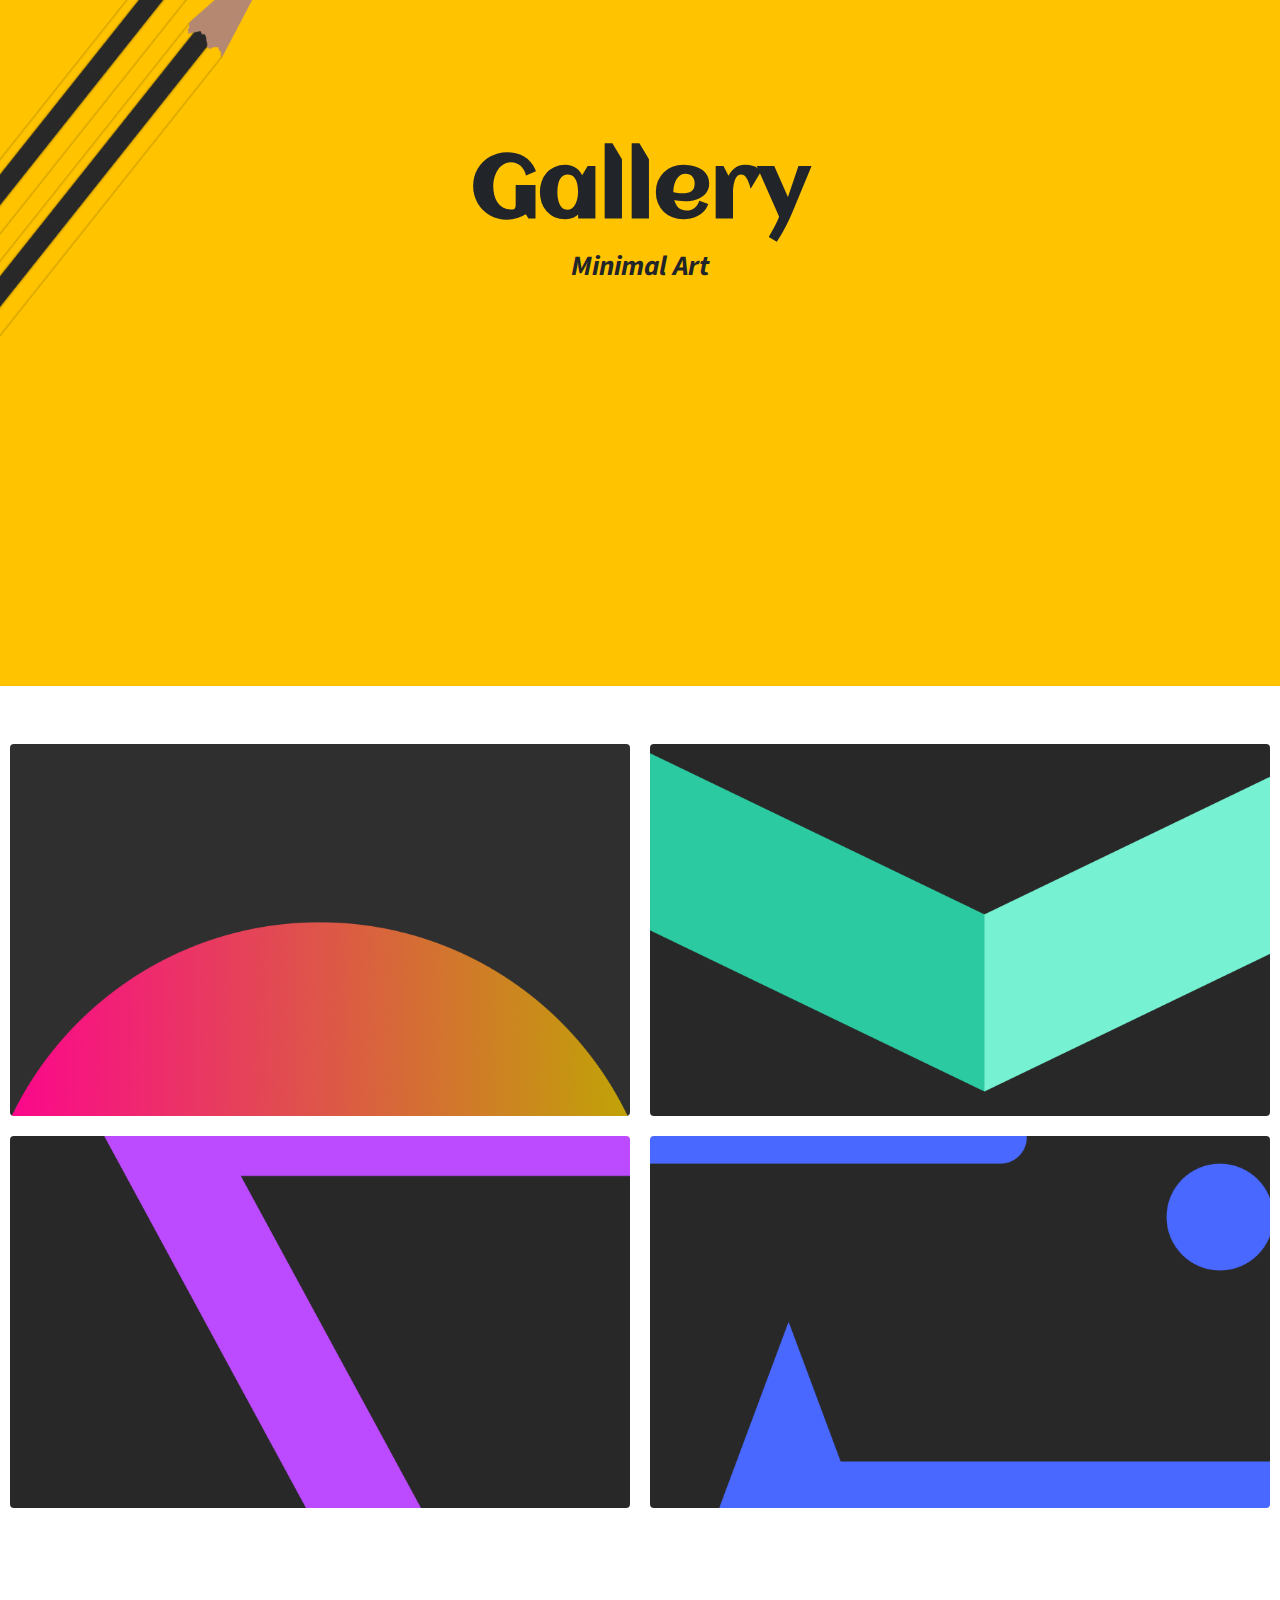
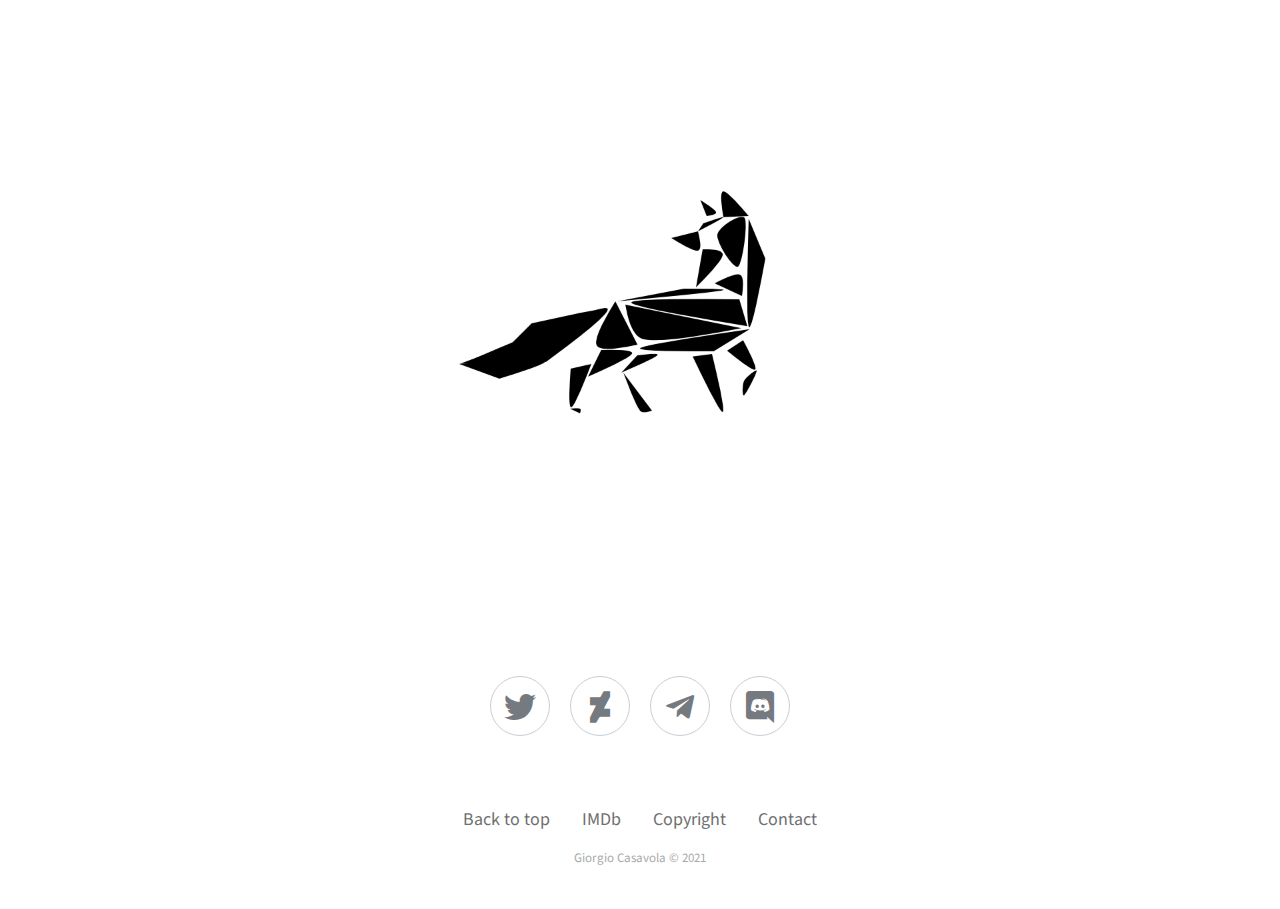
==== commit d1ada42d: "improvements +" ====
--- a/index.html
+++ b/index.html
@@ -92,13 +92,13 @@
     </section>
     <section data-aos="fade-up" data-aos-duration="700" id="me" class="page-section clearfix">
         <div class="container" data-bss-hover-animate="tada"><img class="img-fluid intro-img mb-3 mb-lg-0 rounded" src="assets/img/Material/7Even.png"></div>
-        <div class="container" data-aos="fade-right" data-aos-delay="300">
+        <div class="container" data-aos="fade-right" data-aos-delay="300" style="margin-top: -100px;">
             <div class="row align-items-center">
                 <div class="col-lg-6 order-lg-1">
                     <div class="p-5"><img class="rounded-circle img-fluid" data-bss-hover-animate="pulse" src="assets/img/Material/About/OC.png"></div>
                 </div>
                 <div class="col-lg-6 order-lg-2">
-                    <div data-bss-hover-animate="bounce" class="p-5">
+                    <div data-bss-hover-animate="bounce" class="p-5" style="margin-top: -100px;">
                         <h2 class="display-4">About Me</h2>
                         <p>I'm a huge Cinematography and 80's nerd, i like spies and Sci-Fi Movies.&nbsp;I listen to the Synthwave/OST.<br>In my spare time I enjoy creating graphics with Affinity Designer.<br></p>
                     </div>
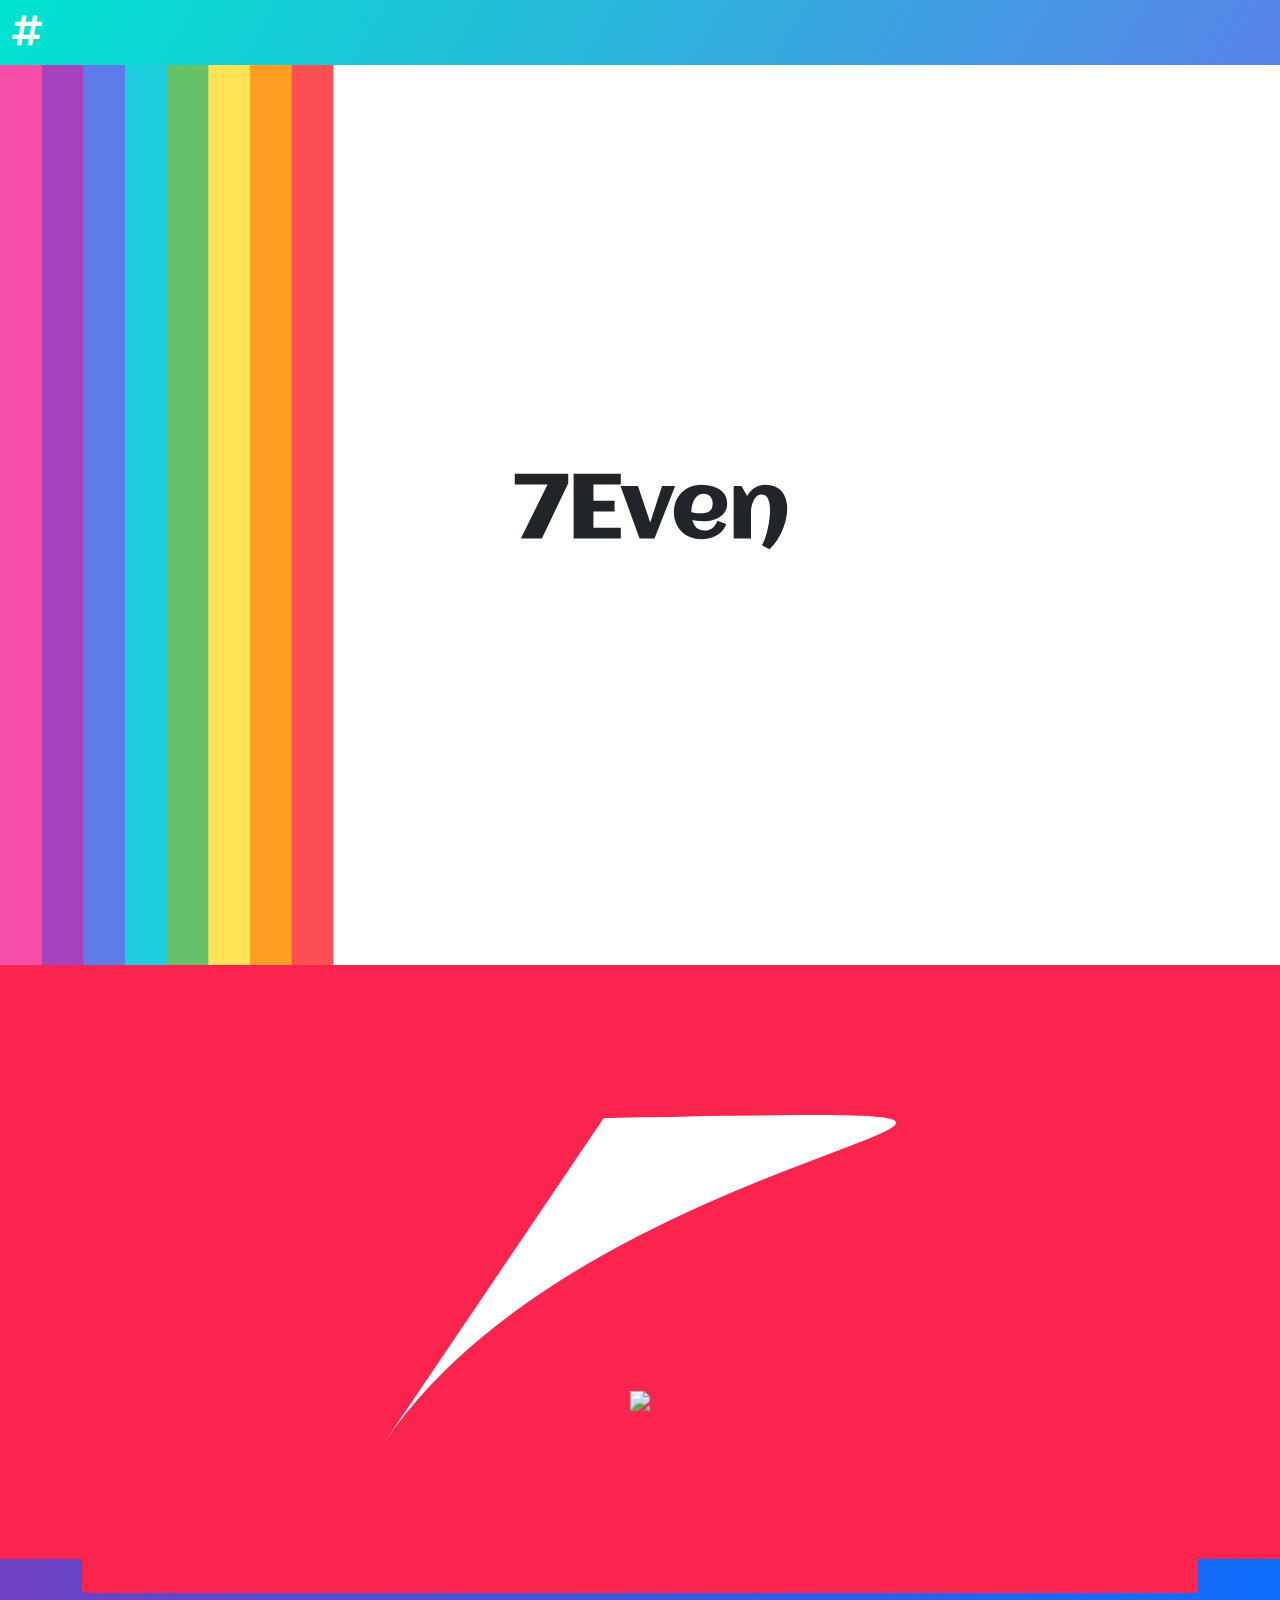
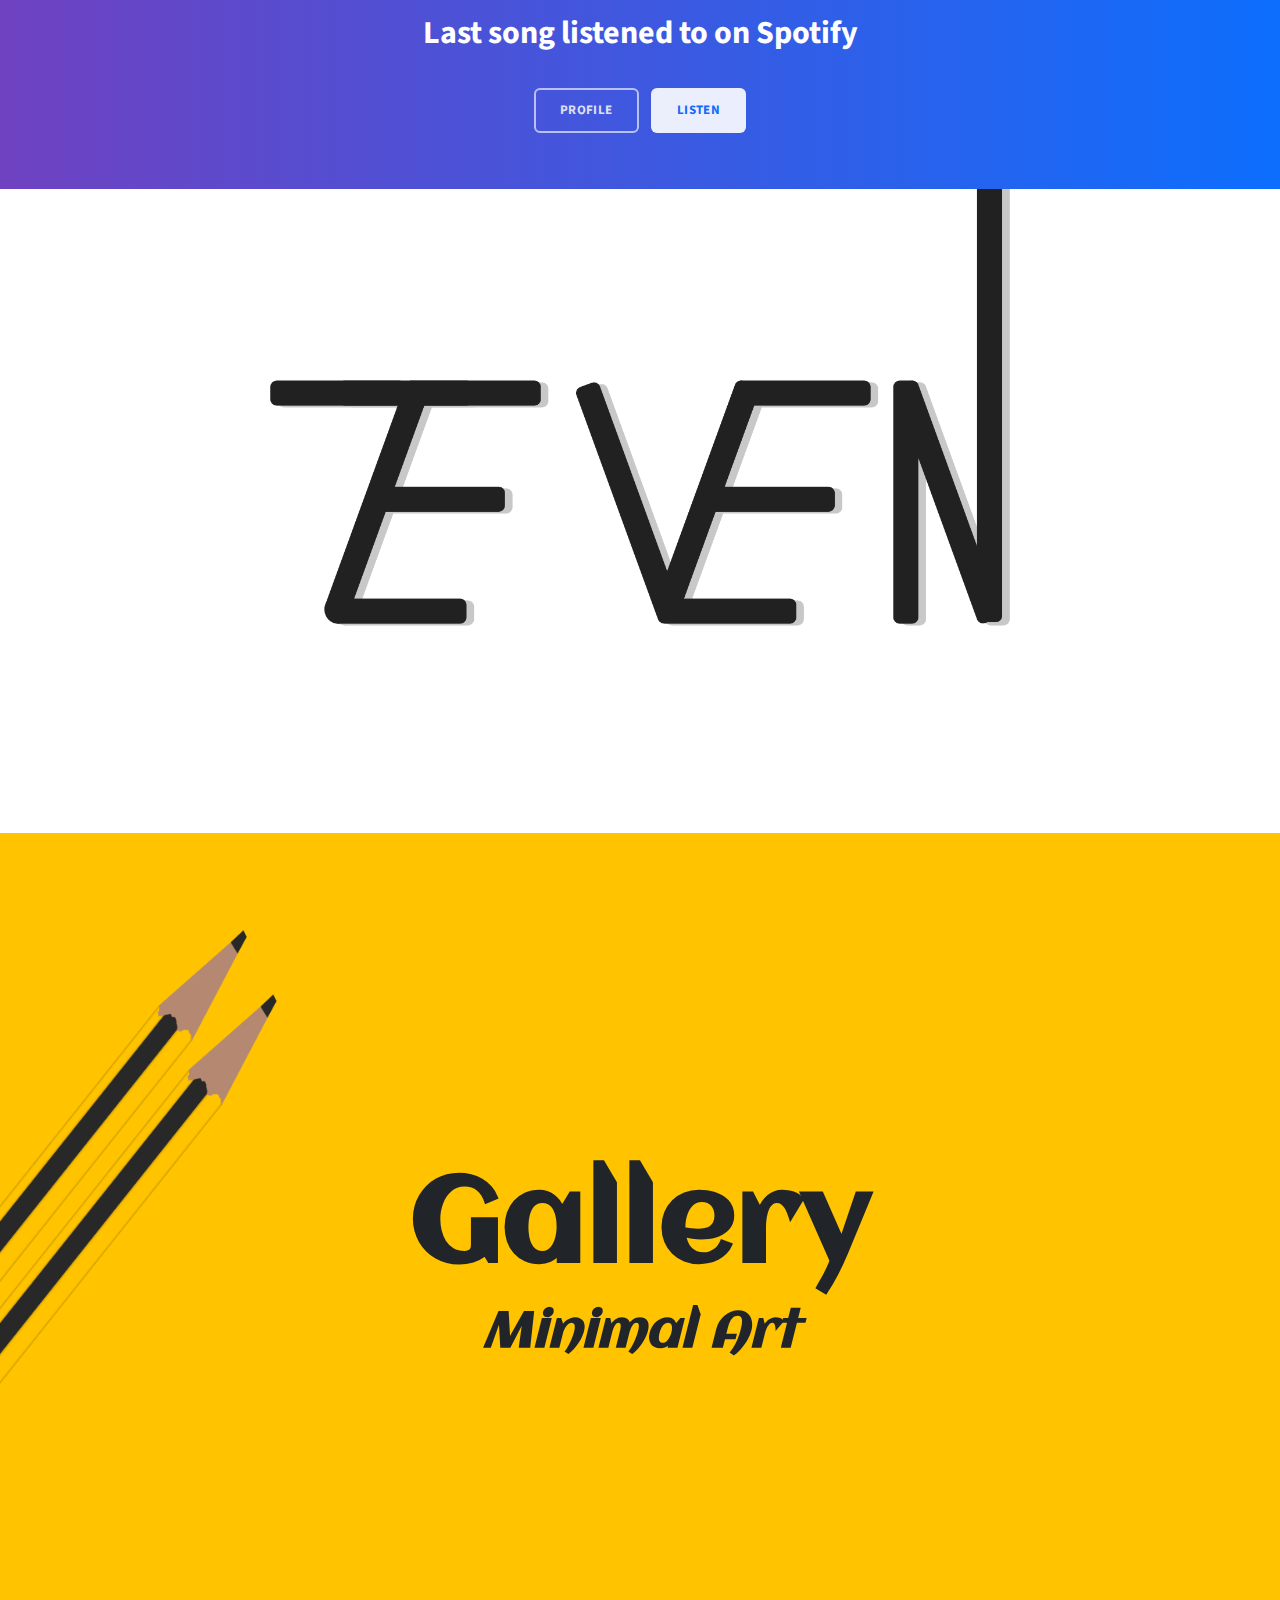
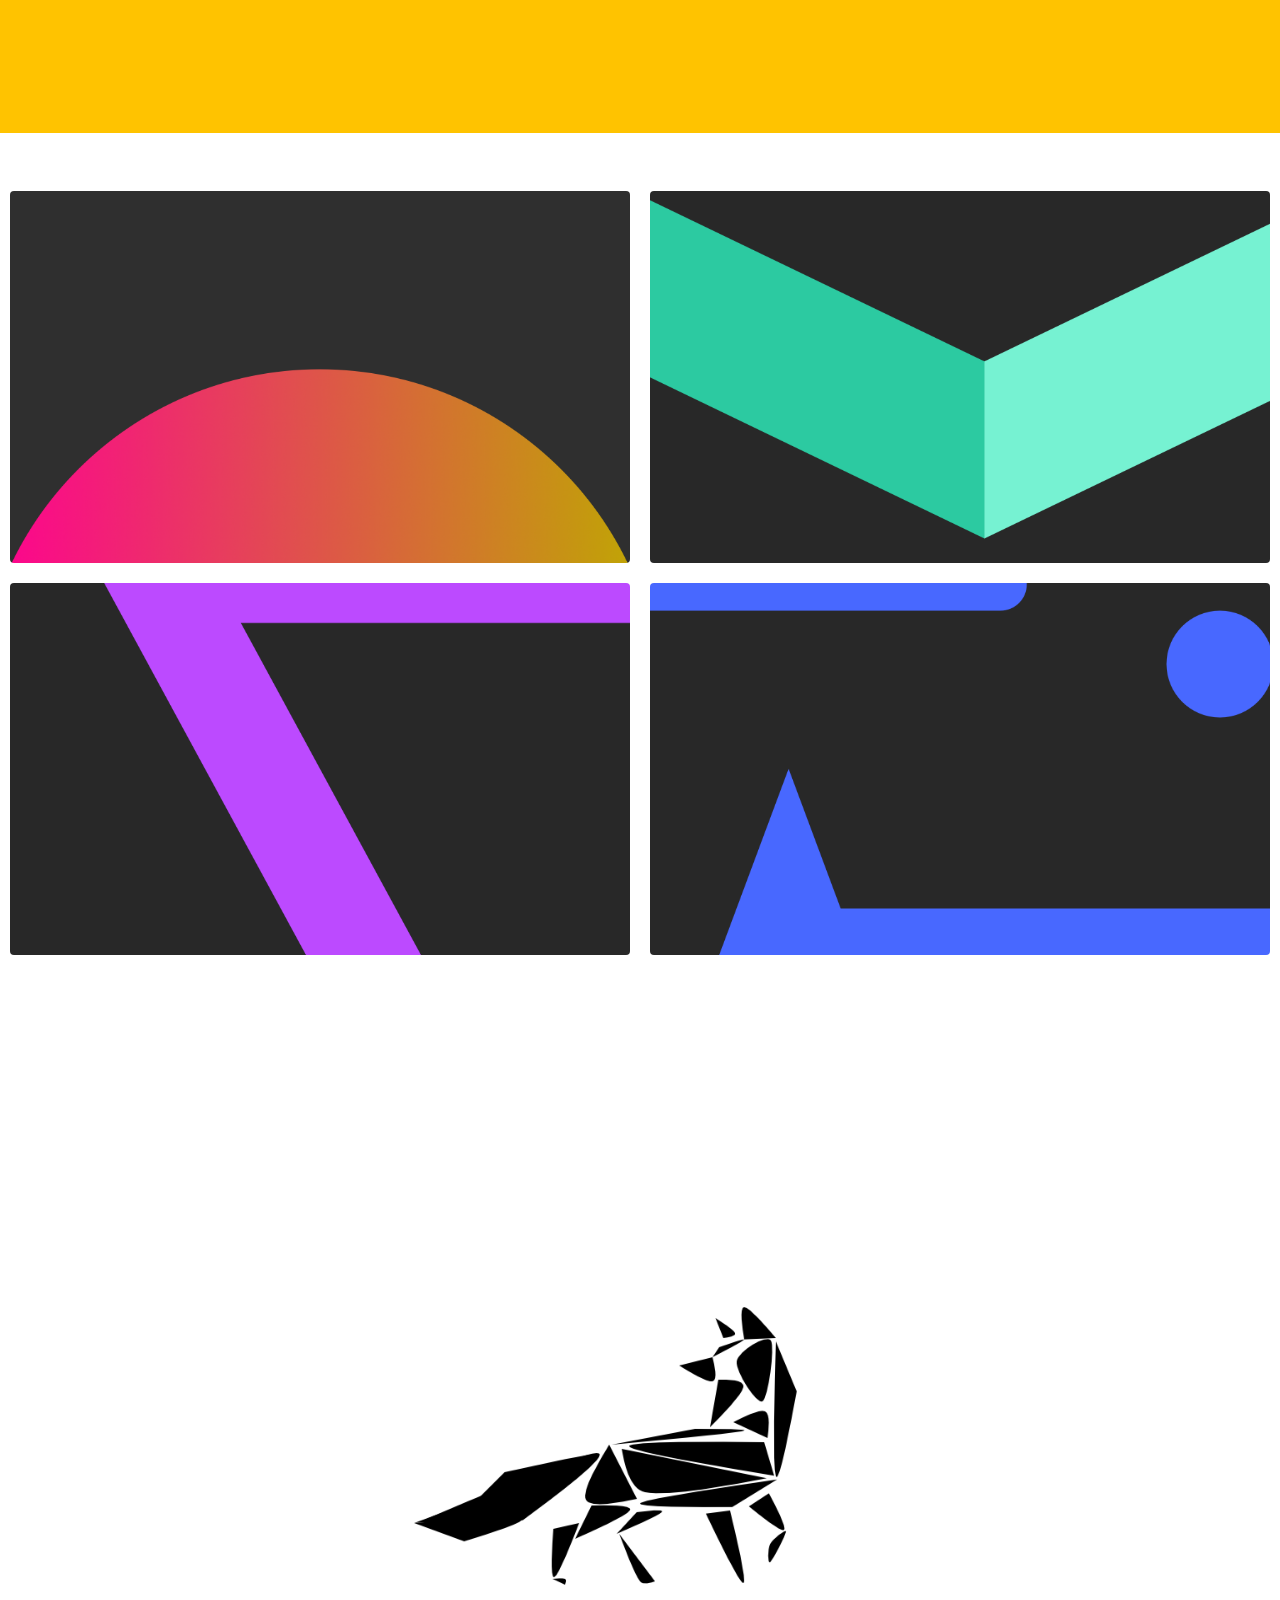
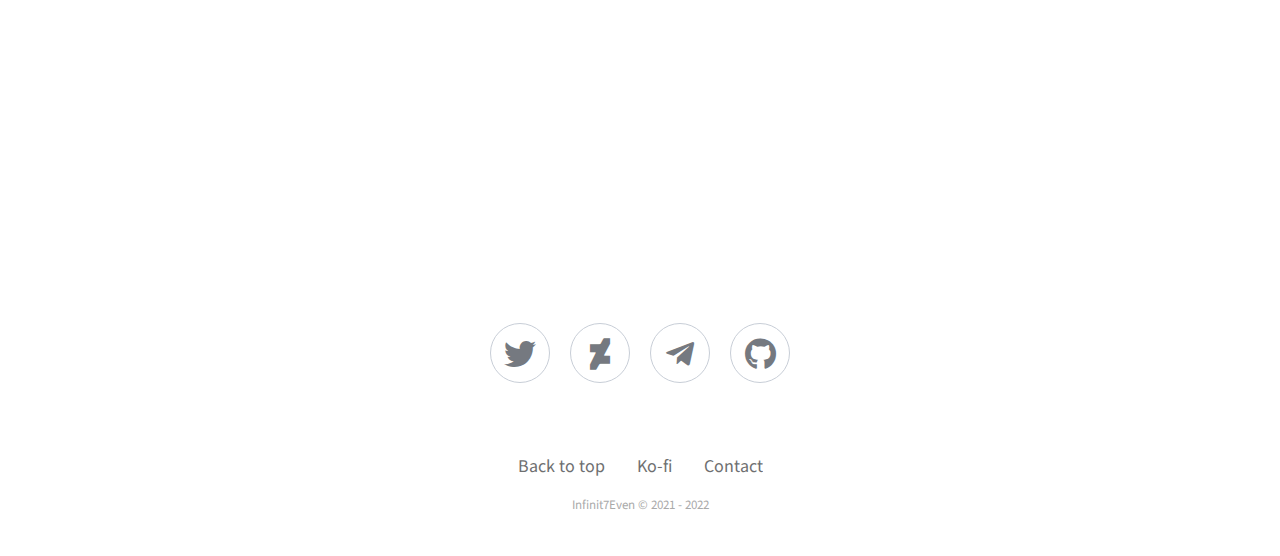
==== commit 039e6ffd: "auto commit" ====
--- a/index.html
+++ b/index.html
@@ -1,166 +1,135 @@
 <!DOCTYPE html>
-<html>
+<html lang="en">
 
 <head>
     <meta charset="utf-8">
     <meta name="viewport" content="width=device-width, initial-scale=1.0, shrink-to-fit=no">
-    <title>infinit7even.xyz</title>
-    <meta name="Infinity 7Even" content="Infinity 7Even">
-    <meta name="infinit7even" content="infinit7even">
-    <meta property="og:description" content="Cinematography nerd and 80s spy.
-Synthwave/OST listener.">
-    <meta name="description" content="Cinematography nerd and 80s spy.
-Synthwave/OST listener.">
-    <meta name="twitter:description" content="Cinematography nerd and 80s spy.
-Synthwave/OST listener.">
-    <meta name="twitter:image" content="OG.png">
+    <title>7Even Foxsite</title>
+    <meta property="og:description" content="Bio Fox">
+    <meta property="og:image" content="assets/img/picture.png">
+    <meta name="twitter:description" content="Bio Fox">
+    <meta name="twitter:title" content="7Even Foxsite">
+    <meta name="theme-color" content="#ffffff">
+    <meta name="twitter:image" content="assets/img/picture.png">
+    <meta name="keyworlds" content="infinit7even">
+    <meta name="description" content="Bio Fox">
+    <meta property="og:title" content="7Even Foxsite">
+    <meta property="og:type" content="website">
     <meta name="twitter:card" content="summary">
-    <meta property="og:title" content="infinit7even.xyz">
-    <meta property="og:image" content="OG.png">
-    <meta property="og:type" content="website">
-    <meta name="twitter:title" content="infinit7even.xyz">
-    <link rel="apple-touch-icon" type="image/png" sizes="180x180" href="assets/img/Icon/apple-icon-180x180.png">
-    <link rel="icon" type="image/png" sizes="16x16" href="assets/img/Icon/favicon-16x16.png">
-    <link rel="icon" type="image/png" sizes="32x32" href="assets/img/Icon/favicon-32x32.png">
-    <link rel="icon" type="image/png" sizes="180x180" href="assets/img/Icon/apple-icon-180x180.png">
-    <link rel="icon" type="image/png" sizes="192x192" href="assets/img/Icon/android-icon-192x192.png">
+    <link rel="apple-touch-icon" type="image/png" sizes="180x180" href="assets/img/favicon/apple-icon-180x180.png">
+    <link rel="icon" type="image/png" sizes="16x16" href="assets/img/favicon/favicon-16x16.png">
+    <link rel="icon" type="image/png" sizes="32x32" href="assets/img/favicon/favicon-32x32.png">
+    <link rel="icon" type="image/png" sizes="180x180" href="assets/img/favicon/apple-icon-180x180.png">
+    <link rel="icon" type="image/png" sizes="192x192" href="assets/img/favicon/android-icon-192x192.png">
     <link rel="stylesheet" href="assets/bootstrap/css/bootstrap.min.css">
-    <link rel="stylesheet" href="https://fonts.googleapis.com/css?family=Source+Sans+Pro:300,400,700,300italic,400italic,700italic">
+    <link rel="stylesheet" href="https://fonts.googleapis.com/css?family=Source+Sans+Pro:300,400,700,300italic,400italic,700italic&amp;display=swap">
     <link rel="stylesheet" href="https://fonts.googleapis.com/css?family=Aclonica&amp;display=swap">
+    <link rel="stylesheet" href="assets/css/badaboom_bbregular.css">
     <link rel="stylesheet" href="assets/fonts/fontawesome-all.min.css">
-    <link rel="stylesheet" href="assets/css/divider-text-middle.css">
-    <link rel="stylesheet" href="assets/css/Footer.css">
-    <link rel="stylesheet" href="assets/css/Gallery.css">
-    <link rel="stylesheet" href="assets/css/Highlight-Blue.css">
+    <link rel="stylesheet" href="assets/css/app-navbar.css">
+    <link rel="stylesheet" href="assets/css/footer-basic.css">
+    <link rel="stylesheet" href="assets/css/highlight-blue.css">
+    <link rel="stylesheet" href="assets/css/hover.css">
     <link rel="stylesheet" href="https://cdnjs.cloudflare.com/ajax/libs/animate.css/3.5.2/animate.min.css">
     <link rel="stylesheet" href="https://cdnjs.cloudflare.com/ajax/libs/aos/2.3.4/aos.css">
-    <link rel="stylesheet" href="assets/css/Navbar.css">
-    <link rel="stylesheet" href="assets/css/Parallax-Scroll-Effect.css">
-    <link rel="stylesheet" href="assets/css/Social-Icons.css">
-    <link rel="stylesheet" href="assets/css/Swiper-Slider-Card-For-Blog-Or-Product-1.css">
-    <link rel="stylesheet" href="assets/css/Swiper-Slider-Card-For-Blog-Or-Product.css">
-    <link rel="stylesheet" href="assets/css/Team-Clean.css">
-    <link rel="stylesheet" href="assets/css/Twitch-Hover-Effect.css">
-<!-- Pixel Code for https://www.widgetsquad.com/ -->
-<script async src="https://www.widgetsquad.com/pixel/bqrxcodfmxu2at6dgoskixyi5d4d2zxn"></script>
-<!-- END Pixel Code -->
-
-<!-- Global site tag (gtag.js) - Google Analytics -->
-<script async src="https://www.googletagmanager.com/gtag/js?id=G-CCK21NLT2V"></script>
-<script>
-  window.dataLayer = window.dataLayer || [];
-  function gtag(){dataLayer.push(arguments);}
-  gtag('js', new Date());
-
-  gtag('config', 'G-CCK21NLT2V');
-</script>
+    <link rel="stylesheet" href="assets/css/social-icons.css">
 </head>
 
-<body id="page-top">
+<body>
     <nav class="navbar navbar-dark navbar-expand-md" data-aos="slide-down" id="app-navbar">
-        <div class="container-fluid"><a class="navbar-brand" href="#footer"><i class="fas fa-hashtag" data-bss-hover-animate="rubberBand" id="brand-logo"></i></a><button data-bs-toggle="collapse" class="navbar-toggler" data-bs-target="#navcol-1"><span class="visually-hidden">Toggle navigation</span><span class="navbar-toggler-icon"></span></button>
-            <div class="collapse navbar-collapse" id="navcol-1" style="height: 30px;">
-                <ul class="navbar-nav ml-auto">
-                    <li class="nav-item"><a class="nav-link active" data-bss-hover-animate="pulse" href="https://infinit7even.xyz/">Home</a></li>
-                    <li class="nav-item"><a class="nav-link" data-bss-hover-animate="pulse" href="#me">About Me</a></li>
-                    <li class="nav-item" id="about"><a class="nav-link" data-bss-hover-animate="pulse" href="#gallery">Gallery</a></li>
-                    <li class="nav-item"></li>
-                    <li class="nav-item"><a class="nav-link" data-bss-hover-animate="pulse" href="#footer">Social</a></li>
-                </ul>
-            </div>
-        </div>
+        <div class="container-fluid"><a class="navbar-brand" href="#footer"><i class="fas fa-hashtag" data-bss-hover-animate="rubberBand" id="brand-logo"></i></a></div>
     </nav>
-    <header class="border-white d-flex masthead" data-aos="slide-right" style="background: url(&quot;assets/img/Material/Rainbow%20Light.png&quot;);background-size: cover;">
-        <div class="container my-auto text-center" style="width: 200px;">
-            <h1 class="d-xl-flex justify-content-xl-center bounce animated mb-1" style="font-family: Aclonica, sans-serif;color: rgb(33,37,41);">7Even</h1>
-        </div>
+    <header class="border-white d-flex masthead" data-aos="slide-right" style="background: url(&quot;assets/img/rainbow_light.png&quot;);background-size: cover;">
+        <div class="container my-auto text-center" data-bss-hover-animate="pulse" style="width: 274px;"><a href="#footer" style="color: transparent;">
+                <h1 class="bounce animated mb-1" style="font-family: Aclonica, sans-serif;color: rgb(33,37,41);">7Even</h1>
+            </a></div>
     </header>
-    <section data-aos="slide-up" class="page-section clearfix" style="background: url(&quot;assets/img/Material/sfondo.png&quot;);">
+    <section data-aos="slide-up" class="page-section clearfix" style="background: url(&quot;assets/img/base_final_segment.png&quot;);">
         <div class="container">
-            <div class="intro"><img class="img-fluid intro-img mb-3 mb-lg-0 rounded" data-aos="zoom-in" data-aos-delay="100" src="assets/img/Material/Final%20Segment.png"></div>
+            <div class="intro"><img class="img-fluid intro-img mb-3 mb-lg-0 rounded" data-aos="zoom-in" data-aos-duration="350" data-aos-delay="250" src="assets/img/final_segment.png"></div>
         </div>
     </section>
-    <div class="col d-flex justify-content-center" data-aos="slide-up"><img src="https://spotify-github-profile.vercel.app/api/view?uid=31hbjopzjuyt4f4cmfmwygxyndqe&amp;cover_image=true&amp;theme=compact" style="transform: translateY(-99px) scale(1.10);"></div>
-    <section data-aos="fade-down" data-aos-delay="400" class="highlight-blue" style="background: linear-gradient(-90deg, var(--bs-blue) 0%, var(--bs-purple));">
-        <div class="container">
-            <div class="intro">
-                <h2 class="text-center" data-aos="zoom-in-down" data-aos-delay="400"><strong>Currently listening on Spotify</strong><br></h2>
-                <p class="text-center" data-aos="fade">Find out what I'm currently listening to on Spotify, come and visit me every now and then to discover new songs! </p>
+    <section data-aos="fade-up" data-aos-duration="1000" id="about" class="page-section clearfix">
+        <section id="spotify">
+            <div class="container d-flex d-md-flex justify-content-center" data-aos="fade-up" data-aos-duration="500" data-aos-delay="250" id="desktop" style="margin-bottom: -50px;"><a data-bss-hover-animate="pulse" onclick="window.open(&#39;https://spotify-github-profile.vercel.app/api/view?uid=31hbjopzjuyt4f4cmfmwygxyndqe&amp;redirect=true&#39;)"><img class="d-none d-md-block" src="https://spotify-github-profile.vercel.app/api/view?uid=31hbjopzjuyt4f4cmfmwygxyndqe&amp;cover_image=true&amp;theme=compact" style="transform: translateY(-200px) scale(1.30);"></a></div>
+            <div class="container d-flex d-md-none justify-content-center" data-aos="fade-up" data-aos-duration="500" data-aos-delay="250" id="mobile" style="margin-bottom: -50px;"><a data-bss-hover-animate="pulse" onclick="window.open(&#39;https://spotify-github-profile.vercel.app/api/view?uid=31hbjopzjuyt4f4cmfmwygxyndqe&amp;redirect=true&#39;)"><img class="d-block d-md-none" src="https://spotify-github-profile.vercel.app/api/view?uid=31hbjopzjuyt4f4cmfmwygxyndqe&amp;cover_image=true&amp;theme=compact" style="transform: translateY(-99px) scale(1);"></a></div>
+        </section>
+        <section class="highlight-blue" style="background: linear-gradient(-90deg, var(--bs-blue) 0%, var(--bs-purple));">
+            <div class="container">
+                <div class="intro">
+                    <h2 class="text-center" data-aos="zoom-in-down" data-aos-delay="400" style="font-family: 'Source Sans Pro', sans-serif;"><strong>Last song listened to on Spotify</strong><br></h2>
+                </div>
+                <div class="buttons"><a class="btn btn-primary" role="button" data-bss-hover-animate="pulse" href="https://open.spotify.com/user/31hbjopzjuyt4f4cmfmwygxyndqe" target="_blank">Profile</a><a class="btn btn-primary" role="button" data-bss-hover-animate="pulse" style="background: var(--bs-white);color: var(--bs-blue);" href="https://spotify-github-profile.vercel.app/api/view?uid=31hbjopzjuyt4f4cmfmwygxyndqe&amp;redirect=true" target="_blank">Listen</a></div>
             </div>
-            <div class="buttons"><a class="btn btn-primary" role="button" data-bss-hover-animate="pulse" href="https://open.spotify.com/user/31hbjopzjuyt4f4cmfmwygxyndqe">Profile</a><a class="btn btn-primary" role="button" data-bss-hover-animate="pulse" href="https://spotify-github-profile.vercel.app/api/view?uid=31hbjopzjuyt4f4cmfmwygxyndqe&amp;redirect=true" style="background: var(--bs-white);color: var(--bs-blue);">Listen</a></div>
-        </div>
+        </section>
+        <div class="container d-flex" data-aos="fade-down" data-aos-duration="500" data-aos-delay="250" id="banner"><img class="img-fluid intro-img mb-3 mb-lg-0 rounded" data-aos="zoom-in-up" data-aos-duration="500" data-aos-delay="500" src="assets/img/minimal.png"></div>
+        <section id="discord">
+            <div class="container d-none d-md-flex justify-content-center" data-aos="fade-up" data-aos-delay="700" id="desktop"><img src="https://lanyard-profile-readme.vercel.app/api/691289686093725736" style="transform: translateY(145px) scale(2.25);"></div>
+            <div class="container d-flex d-md-none justify-content-center" data-aos="fade-up" data-aos-delay="700" id="mobile" style="margin-top: -140px;"><img src="https://lanyard-profile-readme.vercel.app/api/691289686093725736" style="transform: translateY(115px) scale(0.80);"></div>
+        </section>
     </section>
-    <section data-aos="fade-up" data-aos-duration="700" id="me" class="page-section clearfix">
-        <div class="container" data-bss-hover-animate="tada"><img class="img-fluid intro-img mb-3 mb-lg-0 rounded" src="assets/img/Material/7Even.png"></div>
-        <div class="container" data-aos="fade-right" data-aos-delay="300" style="margin-top: -100px;">
-            <div class="row align-items-center">
-                <div class="col-lg-6 order-lg-1">
-                    <div class="p-5"><img class="rounded-circle img-fluid" data-bss-hover-animate="pulse" src="assets/img/Material/About/OC.png"></div>
-                </div>
-                <div class="col-lg-6 order-lg-2">
-                    <div data-bss-hover-animate="bounce" class="p-5" style="margin-top: -100px;">
-                        <h2 class="display-4">About Me</h2>
-                        <p>I'm a huge Cinematography and 80's nerd, i like spies and Sci-Fi Movies.&nbsp;I listen to the Synthwave/OST.<br>In my spare time I enjoy creating graphics with Affinity Designer.<br></p>
-                    </div>
-                </div>
+    <section id="gallery">
+        <header class="border-white d-flex masthead" style="background: url(&quot;assets/img/gallery/matite.png&quot;);background-size: cover;">
+            <div class="container d-none d-md-block my-auto text-center" data-aos="zoom-in" data-aos-delay="200" style="width: 339px;">
+                <h1 class="text-end d-xl-flex justify-content-xl-center mb-1" data-bss-hover-animate="bounce" style="font-family: Aclonica, sans-serif;color: rgb(33,37,41);font-size: 120px;">Gallery</h1>
+                <h3 data-bss-hover-animate="swing" class="mb-5"><em style="color: rgb(33,37,41);font-family: Aclonica, sans-serif;font-size: 50px;margin: -100px;">Minimal Art</em></h3>
             </div>
-        </div>
-    </section>
-    <section>
-        <header class="border-white d-flex masthead" data-aos="slide-right" data-aos-delay="250" id="gallery" style="background: url(&quot;assets/img/Gallery/Matite.png&quot;);background-size: cover;">
-            <div class="container my-auto text-center" style="width: 200px;">
-                <h1 class="d-xl-flex justify-content-xl-center bounce animated mb-1" style="font-family: Aclonica, sans-serif;color: rgb(33,37,41);">Gallery</h1>
-                <h3 data-bss-hover-animate="swing" class="mb-5"><em class="pulse animated" style="color: rgb(33,37,41);">Minimal Art</em></h3>
+            <div class="container d-block d-md-none my-auto text-center" style="width: 339px;">
+                <h1 class="text-end d-xl-flex justify-content-xl-center mb-1" data-bss-hover-animate="bounce" style="font-family: Aclonica, sans-serif;color: rgb(33,37,41);">Gallery</h1>
+                <h3 class="mb-5"><em style="color: rgb(33,37,41);font-family: Aclonica, sans-serif;">Minimal Art</em></h3>
             </div>
         </header>
         <div class="container-fluid py-5">
             <div class="row">
                 <div class="col-md-6 mb-lg-0" data-aos="zoom-in" data-aos-duration="500" style="padding: 10px;">
-                    <div class="hover hover-4 text-white rounded"><img src="assets/img/Gallery/Retro.png" alt="image">
+                    <div class="hover hover-4 text-white rounded"><img src="assets/img/gallery/retro.png" alt="image">
                         <div class="hover-4-content">
-                            <p class="hover-4-description fw-light mb-0">© 2021 Giorgio Casavola. All rights reserved.</p>
+                            <p class="hover-4-description fw-light mb-0">© 2021 Infinit7Even. All rights reserved.</p>
                         </div>
                     </div>
                 </div>
                 <div class="col-md-6 mb-lg-0" data-aos="zoom-in" data-aos-duration="500" style="padding: 10px;">
-                    <div class="hover hover-4 text-white rounded"><img class="border rounded" src="assets/img/Gallery/Mirror%20Reflection.png" alt="image">
+                    <div class="hover hover-4 text-white rounded"><img class="border rounded" src="assets/img/gallery/mirror_reflection.png" alt="image">
                         <div class="hover-4-content">
-                            <p class="hover-4-description fw-light mb-0">© 2021 Giorgio Casavola. All rights reserved.</p>
+                            <p class="hover-4-description fw-light mb-0">© 2021 Infinit7Even. All rights reserved.</p>
                         </div>
                     </div>
                 </div>
                 <div class="col-md-6 mb-lg-0" data-aos="zoom-in" data-aos-duration="500" style="padding: 10px;">
-                    <div class="hover hover-4 text-white rounded"><img src="assets/img/Gallery/Mysterious%20Purple.png" alt="image">
+                    <div class="hover hover-4 text-white rounded"><img src="assets/img/gallery/mysterious_purple.png" alt="image">
                         <div class="hover-4-content">
-                            <p class="hover-4-description fw-light mb-0">© 2021 Giorgio Casavola. All rights reserved.</p>
+                            <p class="hover-4-description fw-light mb-0">© 2021 Infinit7Even. All rights reserved.</p>
                         </div>
                     </div>
                 </div>
                 <div class="col-md-6 mb-lg-0" data-aos="zoom-in" data-aos-duration="500" style="padding: 10px;">
-                    <div class="hover hover-4 text-white rounded"><img class="border rounded" src="assets/img/Gallery/Abysses%20Of%20Forms.png" alt="image">
+                    <div class="hover hover-4 text-white rounded"><img class="border rounded" src="assets/img/gallery/abysses_of_forms.png" alt="image">
                         <div class="hover-4-content">
-                            <p class="hover-4-description fw-light mb-0">© 2021 Giorgio Casavola. All rights reserved.</p>
+                            <p class="hover-4-description fw-light mb-0">© 2021 Infinit7Even. All rights reserved.</p>
                         </div>
                     </div>
                 </div>
             </div>
         </div>
     </section>
-    <div data-bss-hover-animate="bounce" class="backgroundimages" style="background: url(&quot;assets/img/Material/Tail%20Fragment.png&quot;) center / cover;height: 700px;"></div>
-    <footer id="footer" class="footer-basic" style="transform: translateY(-100px);">
-        <div data-aos="fade" class="social-icons"><a href="https://twitter.com/Infinit7Even"><i class="fab fa-twitter" data-bss-hover-animate="shake"></i></a><a href="https://www.deviantart.com/infinit7even"><i class="fab fa-deviantart" data-bss-hover-animate="shake"></i></a><a href="https://t.me/Infinit7Even"><i class="fab fa-telegram-plane" data-bss-hover-animate="shake"></i></a><a href="https://discords.com/bio/p/infinit7even"><i class="fab fa-discord" data-bss-hover-animate="shake"></i></a></div>
+    <section><a href="#" style="color: transparent;">
+            <div>
+                <header class="border-white d-flex masthead" data-bss-hover-animate="bounce" id="footer" style="background: url(&quot;assets/img/tail_fragment.png&quot;) center / cover;background-size: cover;margin-bottom: -100px;"></header>
+            </div>
+        </a></section>
+    <footer class="footer-basic" style="background: rgba(255,255,255,0);">
+        <div data-aos="fade" data-aos-duration="700" class="social-icons" style="background: rgba(255,255,255,0);"><a href="https://twitter.com/Infinit7Even" target="_blank"><i class="fab fa-twitter" data-bss-hover-animate="shake"></i></a><a href="https://www.deviantart.com/infinit7even" target="_blank"><i class="fab fa-deviantart" data-bss-hover-animate="shake"></i></a><a href="https://t.me/Infinit7Even" target="_blank"><i class="fab fa-telegram-plane" data-bss-hover-animate="shake"></i></a><a href="https://github.com/Infinit7Even" target="_blank"><i class="fab fa-github" data-bss-hover-animate="shake"></i></a></div>
         <ul class="list-inline">
             <li class="list-inline-item" data-bss-hover-animate="tada"><a href="#">Back to top</a></li>
-            <li class="list-inline-item" data-bss-hover-animate="tada"><a href="https://www.imdb.com/user/ur92551672/lists">IMDb</a></li>
-            <li class="list-inline-item" data-bss-hover-animate="tada"><a href="https://infinit7even.xyz/copyright">Copyright</a></li>
-            <li class="list-inline-item" data-bss-hover-animate="tada"><a href="mailto:infinit7even@gmail.com">Contact</a></li>
+            <li class="list-inline-item" data-bss-hover-animate="tada"><a href="https://ko-fi.com/infinit7even" target="_blank">Ko-fi</a></li>
+            <li class="list-inline-item" data-bss-hover-animate="tada"><a onclick="window.open(&#39;mailto:hello@infinit7even.it&#39;)">Contact</a></li>
         </ul>
-        <p data-bss-hover-animate="swing" class="copyright">Giorgio Casavola © 2021</p>
+        <p data-bss-hover-animate="swing" class="copyright" style="font-family: 'Source Sans Pro', sans-serif;">Infinit7Even © 2021 - 2022</p>
     </footer>
     <script src="assets/bootstrap/js/bootstrap.min.js"></script>
     <script src="assets/js/bs-init.js"></script>
     <script src="https://cdnjs.cloudflare.com/ajax/libs/aos/2.3.4/aos.js"></script>
-    <script src="assets/js/Gallery.js"></script>
+    <script src="assets/js/swiper.js"></script>
 </body>
 
 </html>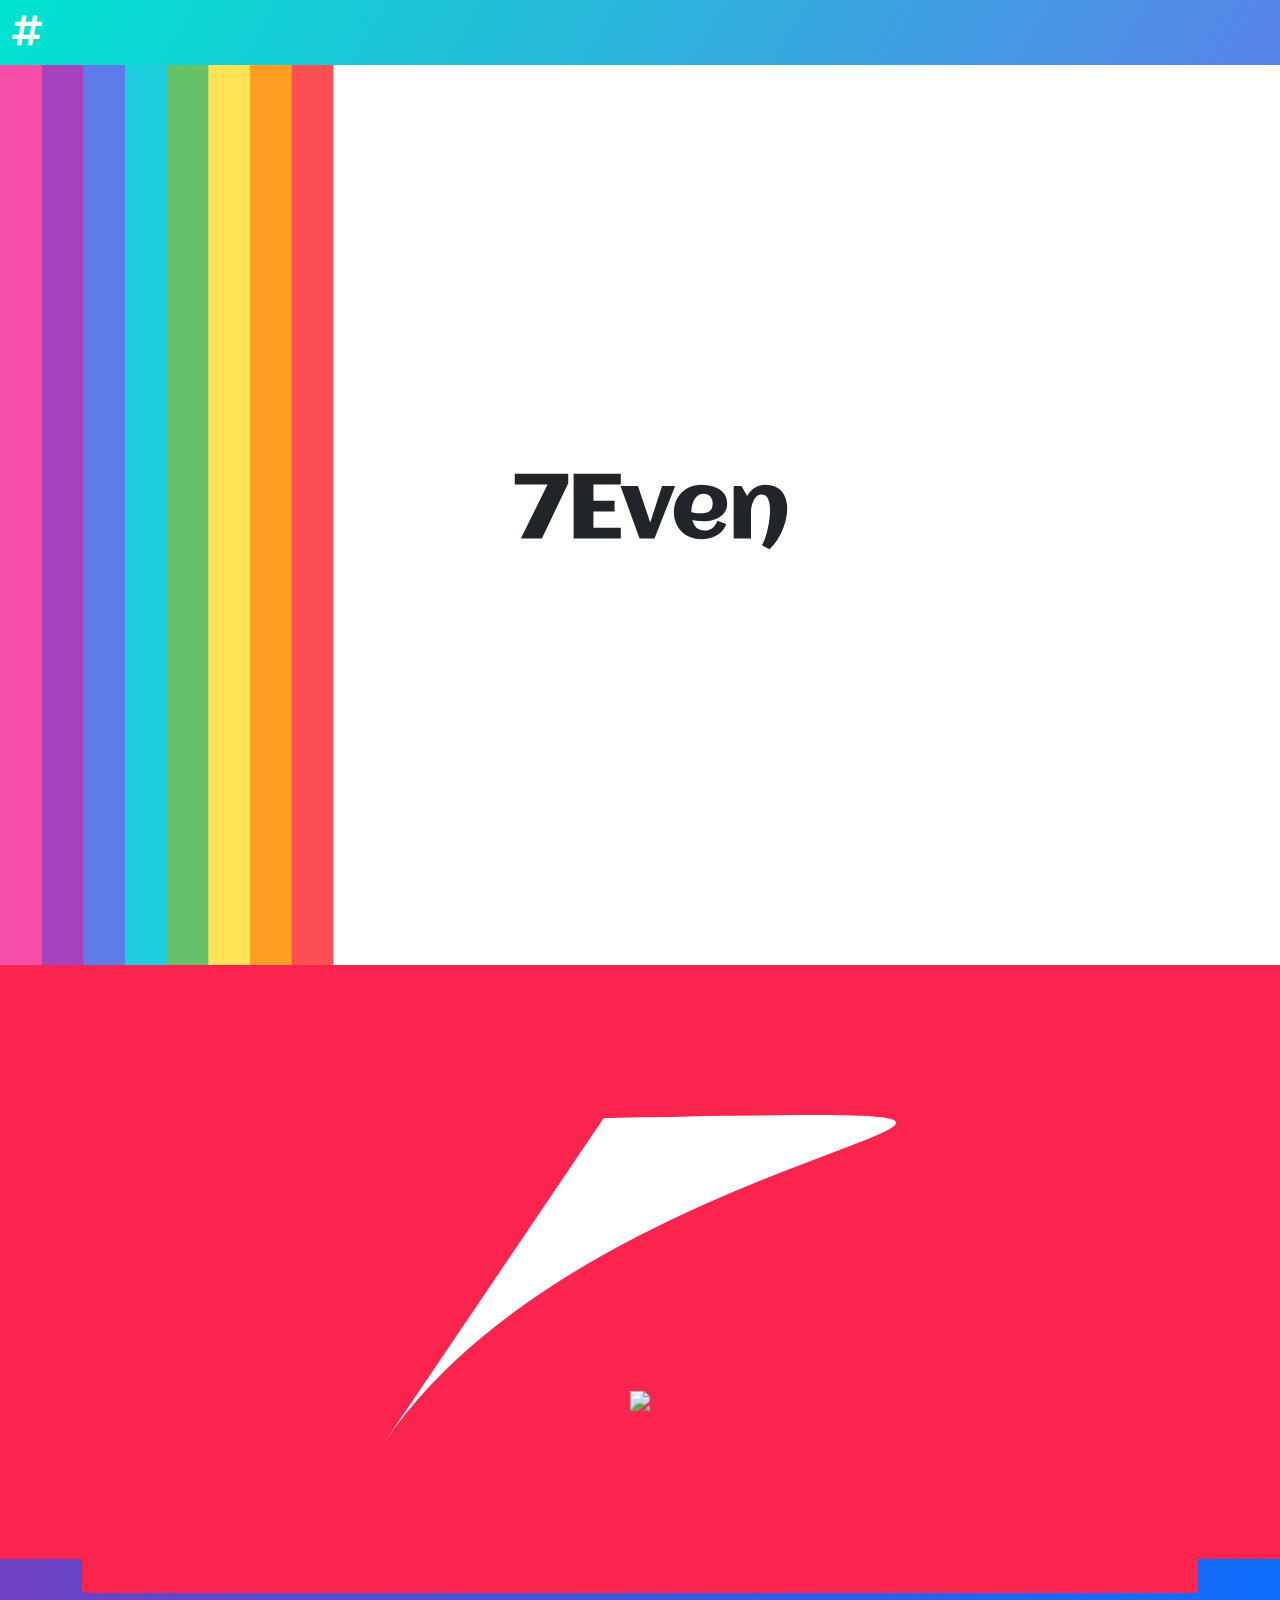
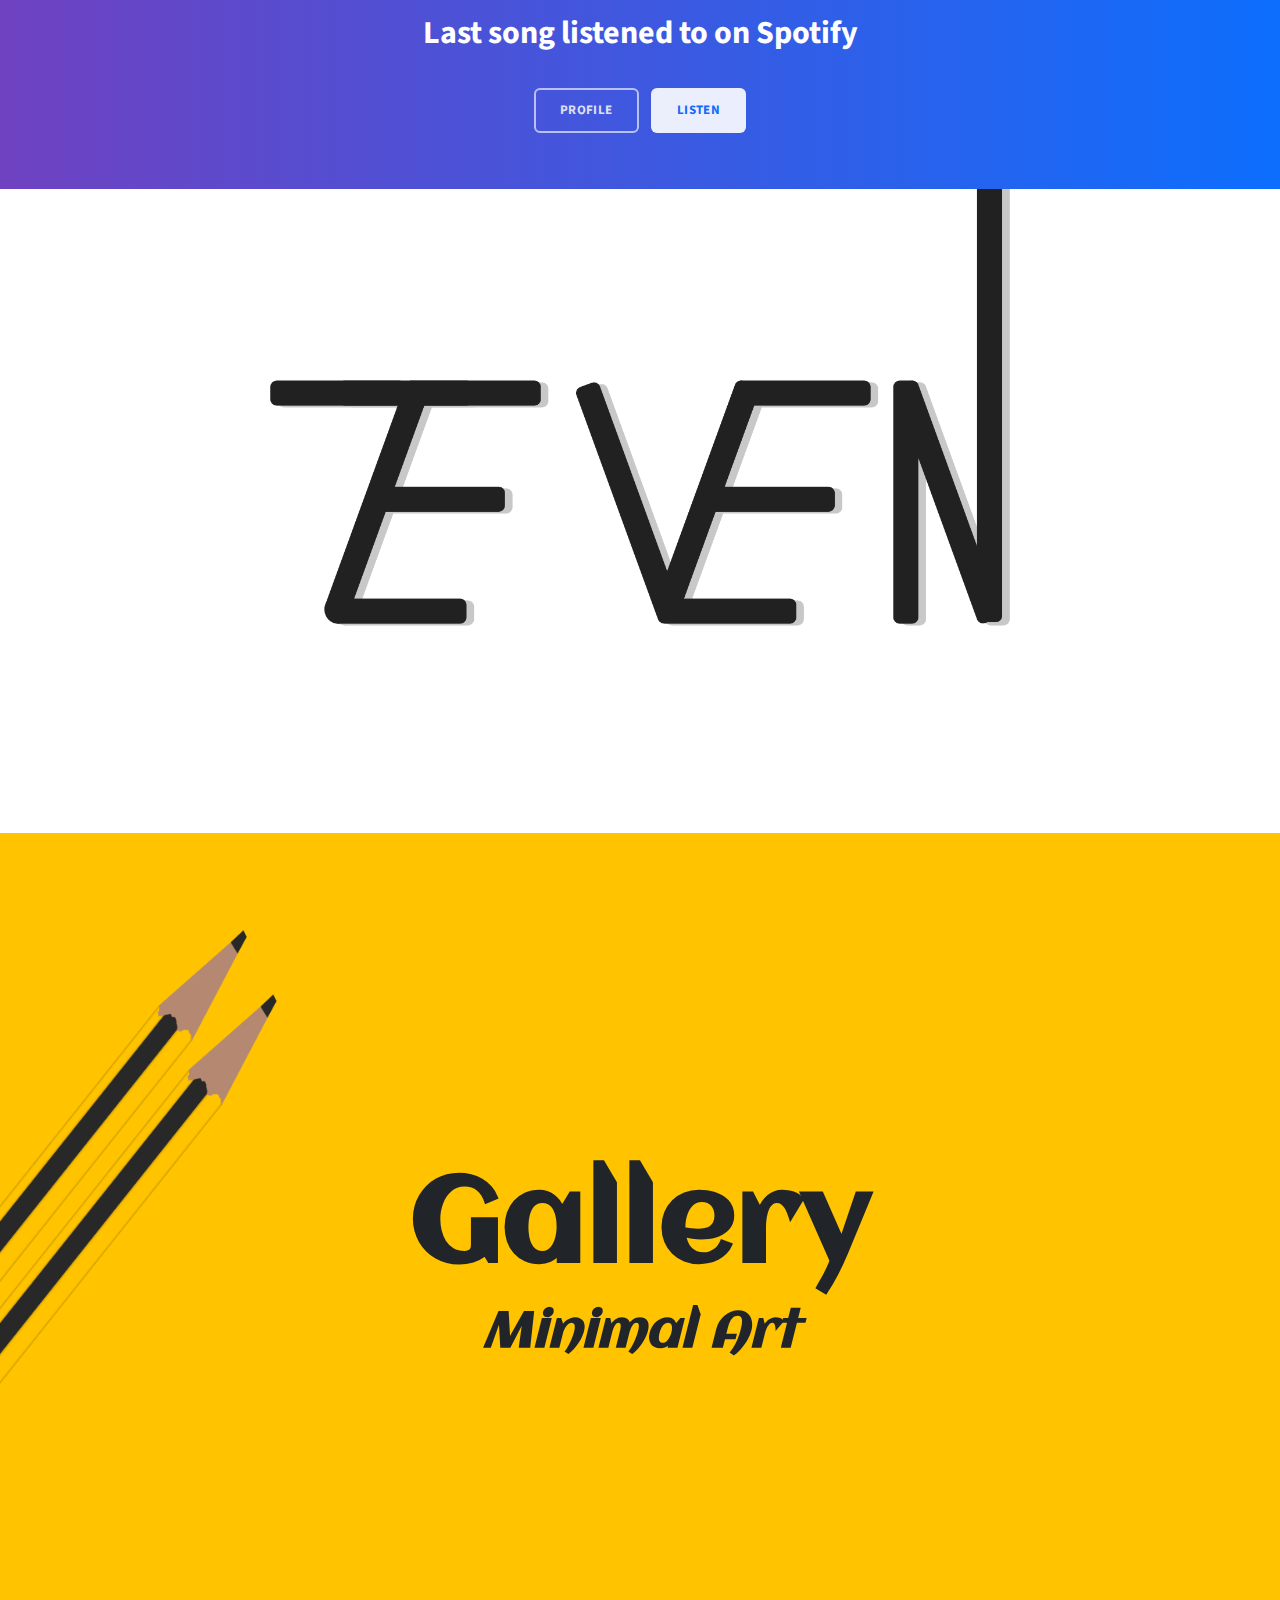
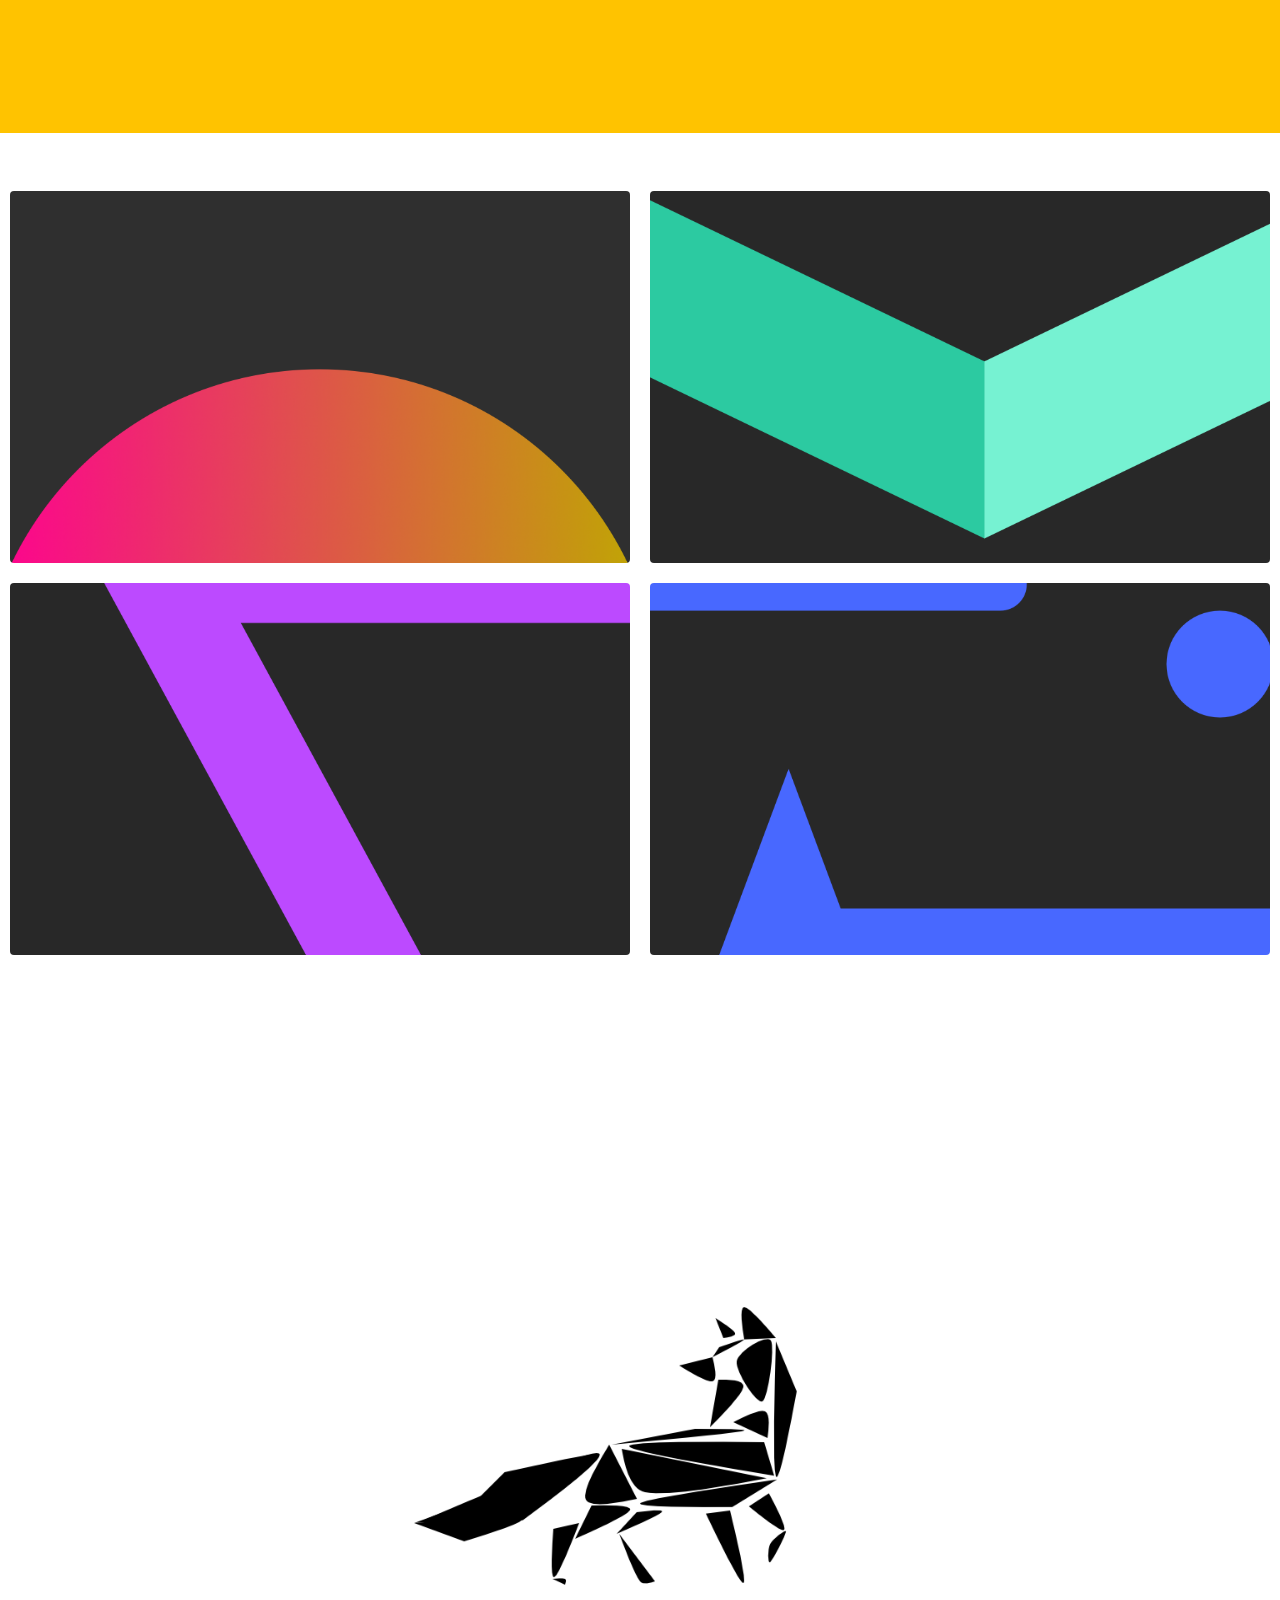
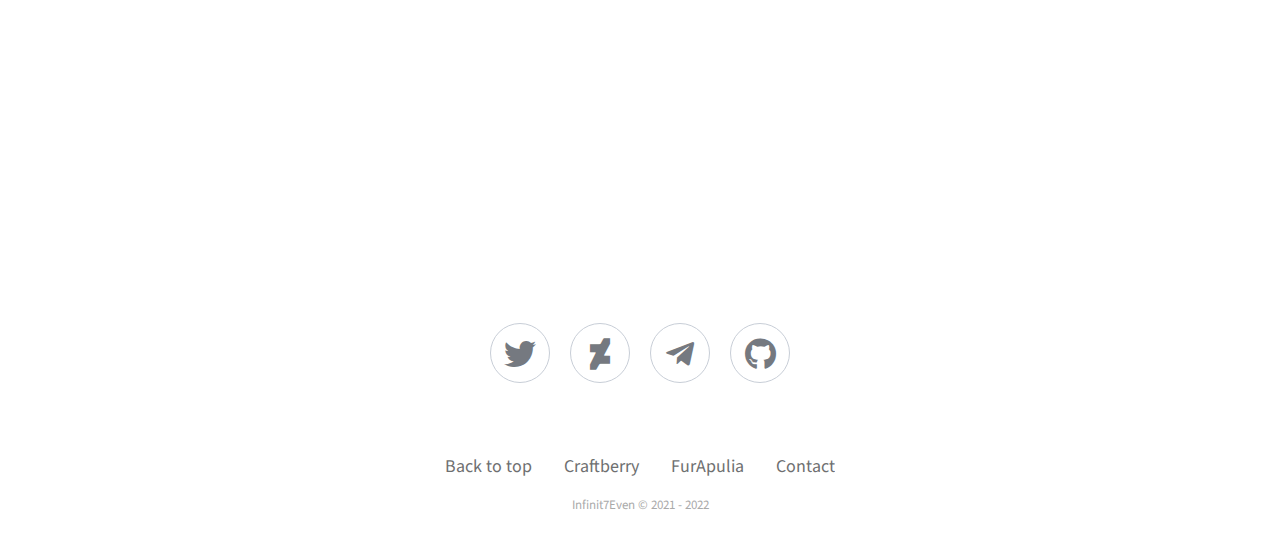
==== commit 6b03e85e: "Link ripristinati" ====
--- a/index.html
+++ b/index.html
@@ -121,10 +121,12 @@
         <div data-aos="fade" data-aos-duration="700" class="social-icons" style="background: rgba(255,255,255,0);"><a href="https://twitter.com/Infinit7Even" target="_blank"><i class="fab fa-twitter" data-bss-hover-animate="shake"></i></a><a href="https://www.deviantart.com/infinit7even" target="_blank"><i class="fab fa-deviantart" data-bss-hover-animate="shake"></i></a><a href="https://t.me/Infinit7Even" target="_blank"><i class="fab fa-telegram-plane" data-bss-hover-animate="shake"></i></a><a href="https://github.com/Infinit7Even" target="_blank"><i class="fab fa-github" data-bss-hover-animate="shake"></i></a></div>
         <ul class="list-inline">
             <li class="list-inline-item" data-bss-hover-animate="tada"><a href="#">Back to top</a></li>
-            <li class="list-inline-item" data-bss-hover-animate="tada"><a href="https://ko-fi.com/infinit7even" target="_blank">Ko-fi</a></li>
+            <li class="list-inline-item" data-bss-hover-animate="tada"><a href="https://craftberry.xyz/" target="_blank">Craftberry</a></li>
+            <li class="list-inline-item" data-bss-hover-animate="tada"><a href="https://furapulia.com/" target="_blank">FurApulia</a></li>
             <li class="list-inline-item" data-bss-hover-animate="tada"><a onclick="window.open(&#39;mailto:hello@infinit7even.it&#39;)">Contact</a></li>
-        </ul>
-        <p data-bss-hover-animate="swing" class="copyright" style="font-family: 'Source Sans Pro', sans-serif;">Infinit7Even © 2021 - 2022</p>
+        </ul><a href="https://ko-fi.com/infinit7even" target="_blank" style="color: rgba(29,128,159,0);">
+            <p data-bss-hover-animate="swing" class="copyright" style="font-family: 'Source Sans Pro', sans-serif;">Infinit7Even © 2021 - 2022</p>
+        </a>
     </footer>
     <script src="assets/bootstrap/js/bootstrap.min.js"></script>
     <script src="assets/js/bs-init.js"></script>
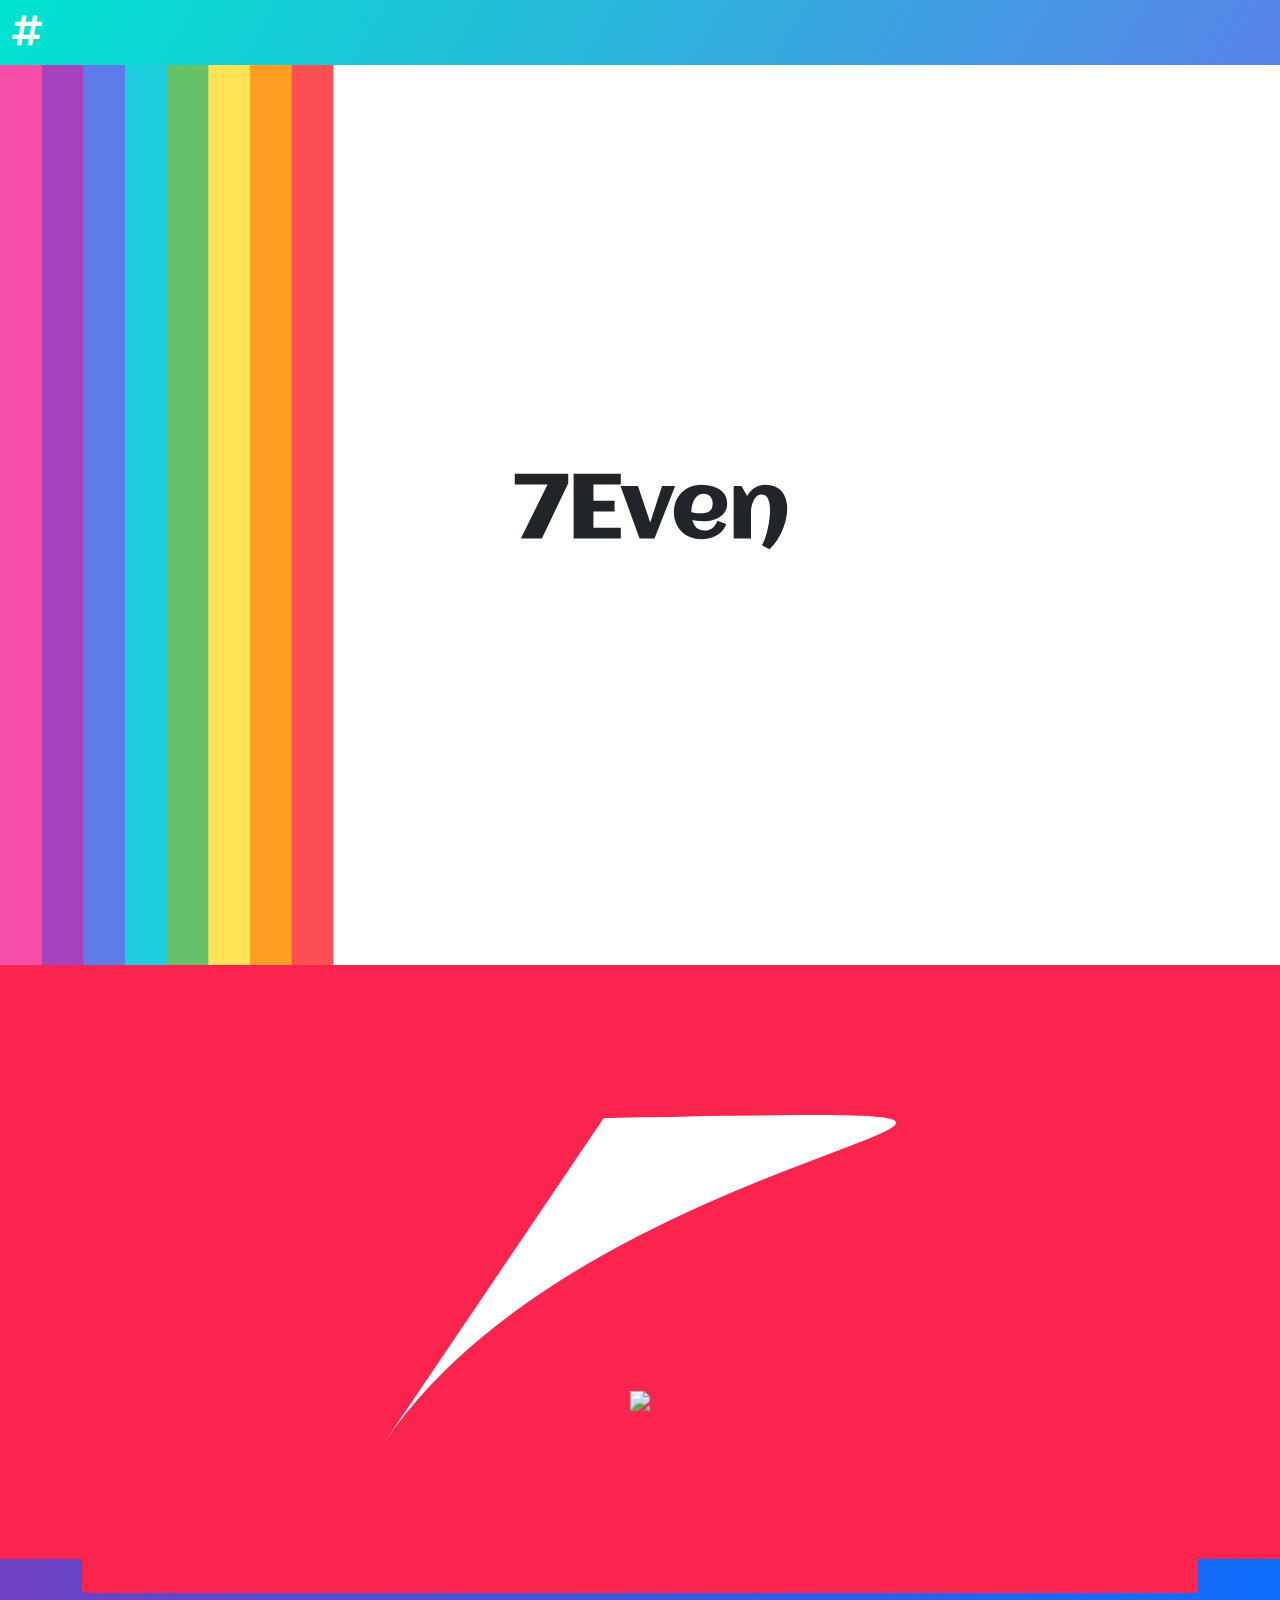
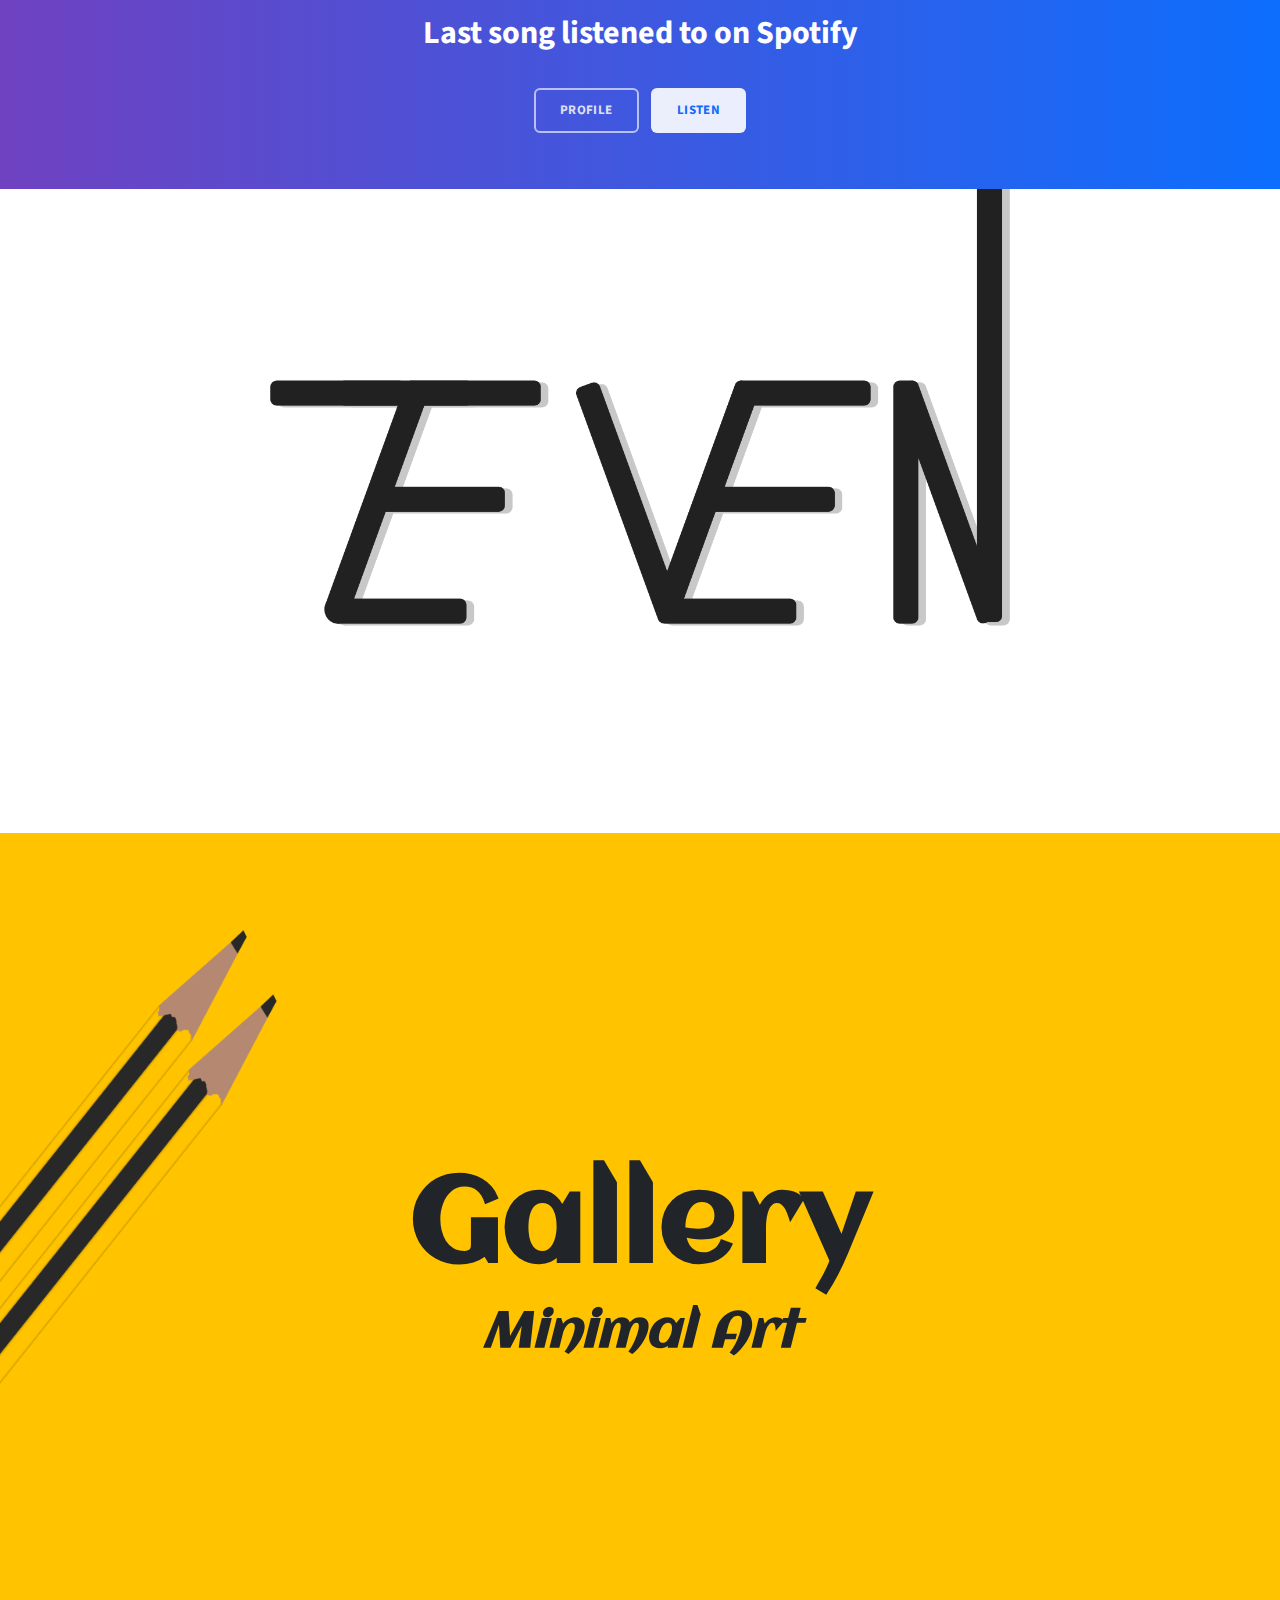
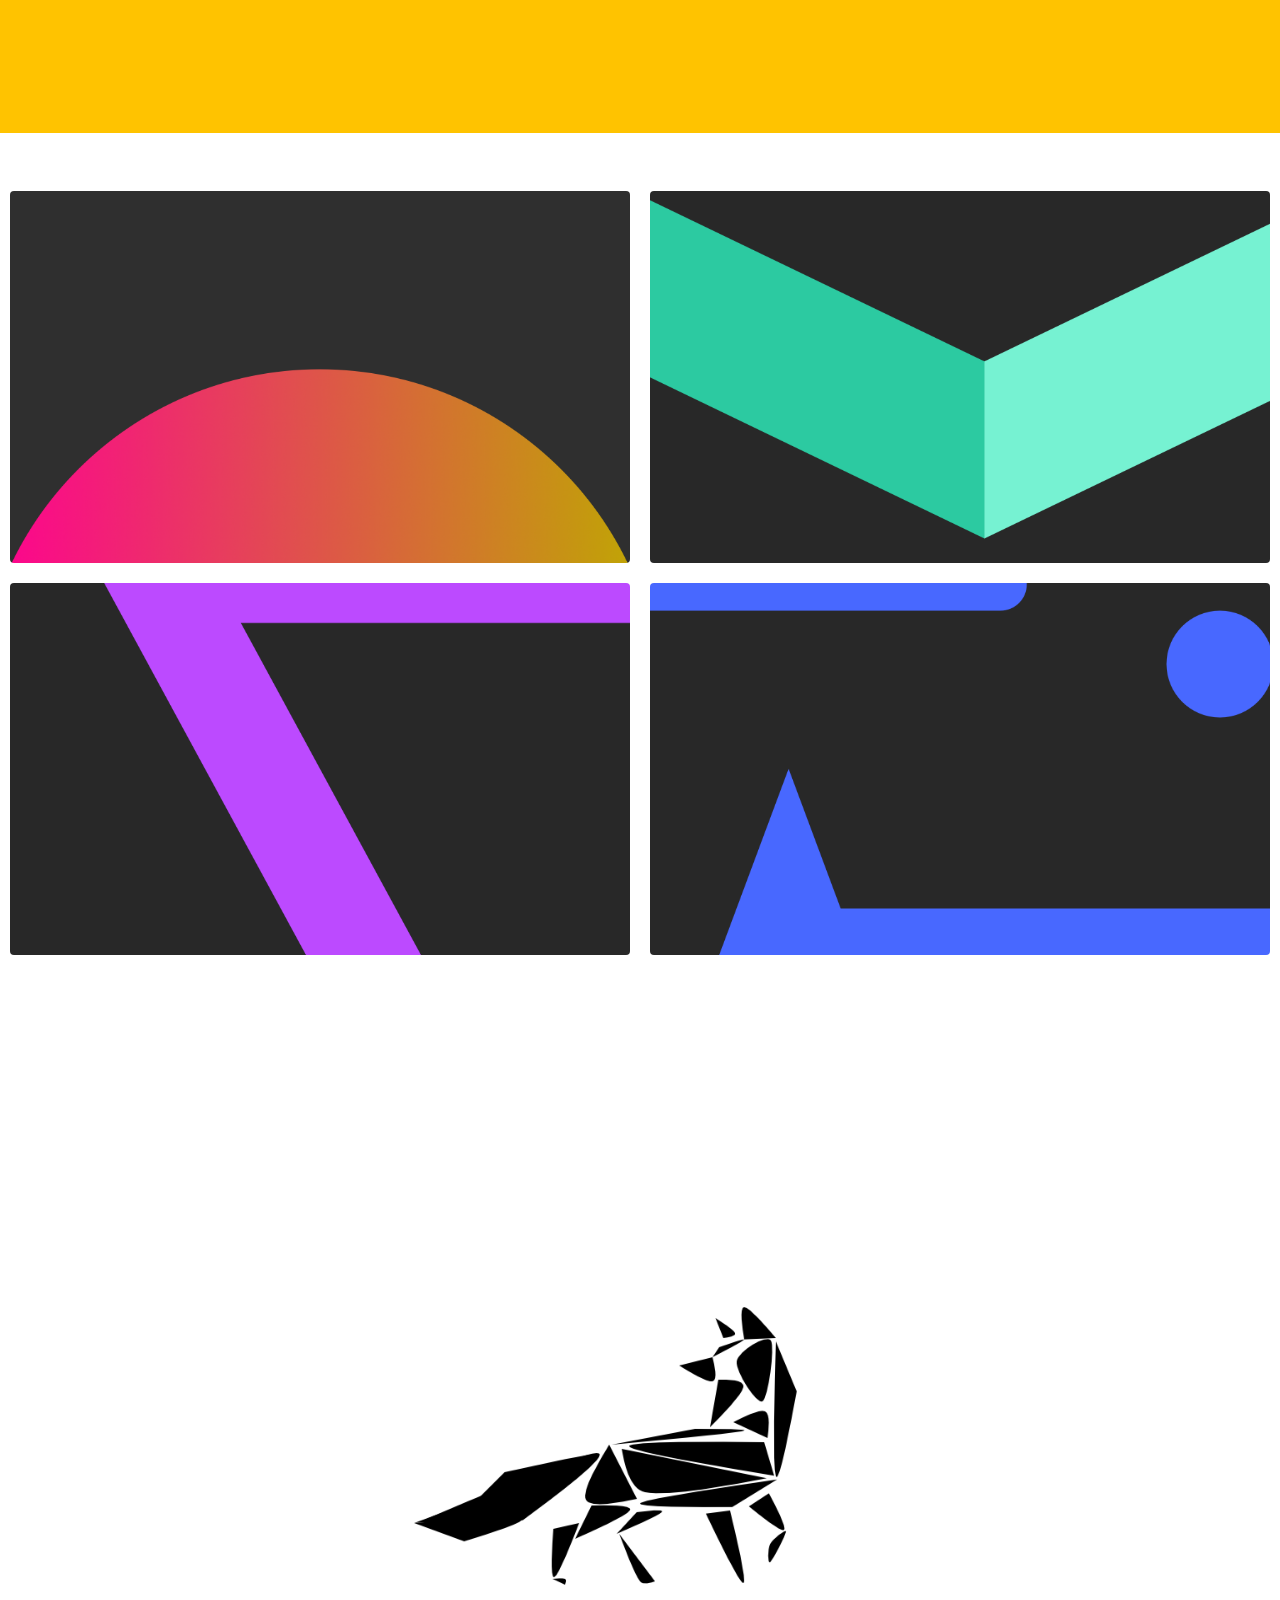
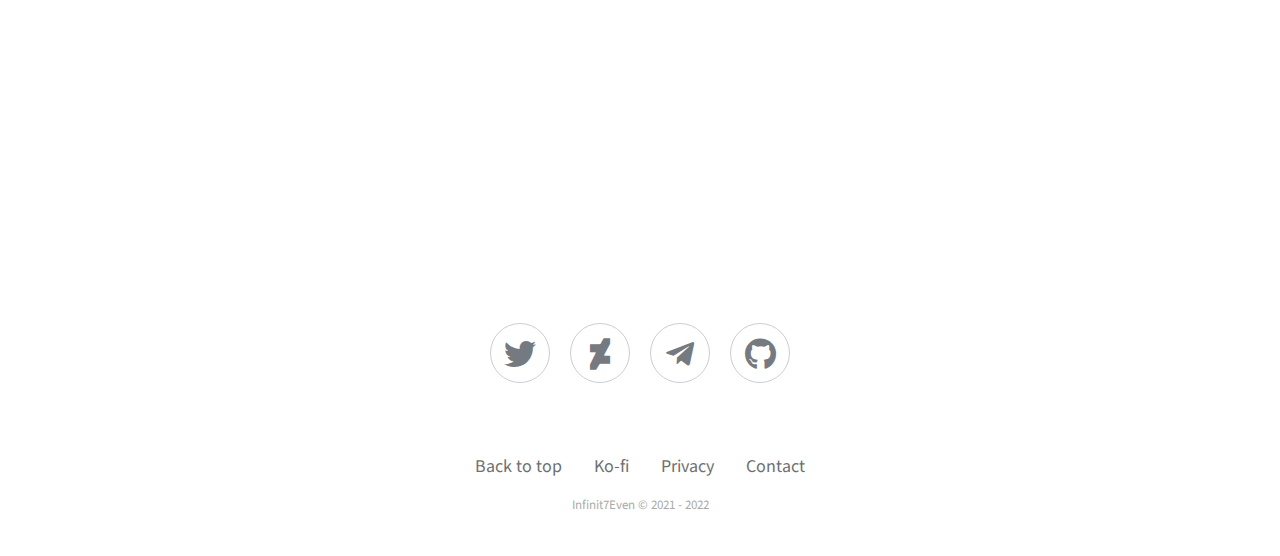
==== commit 9ca0ddcd: "Link aggiornati" ====
--- a/index.html
+++ b/index.html
@@ -121,12 +121,11 @@
         <div data-aos="fade" data-aos-duration="700" class="social-icons" style="background: rgba(255,255,255,0);"><a href="https://twitter.com/Infinit7Even" target="_blank"><i class="fab fa-twitter" data-bss-hover-animate="shake"></i></a><a href="https://www.deviantart.com/infinit7even" target="_blank"><i class="fab fa-deviantart" data-bss-hover-animate="shake"></i></a><a href="https://t.me/Infinit7Even" target="_blank"><i class="fab fa-telegram-plane" data-bss-hover-animate="shake"></i></a><a href="https://github.com/Infinit7Even" target="_blank"><i class="fab fa-github" data-bss-hover-animate="shake"></i></a></div>
         <ul class="list-inline">
             <li class="list-inline-item" data-bss-hover-animate="tada"><a href="#">Back to top</a></li>
-            <li class="list-inline-item" data-bss-hover-animate="tada"><a href="https://craftberry.xyz/" target="_blank">Craftberry</a></li>
-            <li class="list-inline-item" data-bss-hover-animate="tada"><a href="https://furapulia.com/" target="_blank">FurApulia</a></li>
+            <li class="list-inline-item" data-bss-hover-animate="tada"><a href="https://ko-fi.com/infinit7even" target="_blank">Ko-fi</a></li>
+            <li class="list-inline-item" data-bss-hover-animate="tada"><a href="privacy.html">Privacy</a></li>
             <li class="list-inline-item" data-bss-hover-animate="tada"><a onclick="window.open(&#39;mailto:hello@infinit7even.it&#39;)">Contact</a></li>
-        </ul><a href="https://ko-fi.com/infinit7even" target="_blank" style="color: rgba(29,128,159,0);">
-            <p data-bss-hover-animate="swing" class="copyright" style="font-family: 'Source Sans Pro', sans-serif;">Infinit7Even © 2021 - 2022</p>
-        </a>
+        </ul>
+        <p data-bss-hover-animate="swing" class="copyright" style="font-family: 'Source Sans Pro', sans-serif;">Infinit7Even © 2021 - 2022</p>
     </footer>
     <script src="assets/bootstrap/js/bootstrap.min.js"></script>
     <script src="assets/js/bs-init.js"></script>
